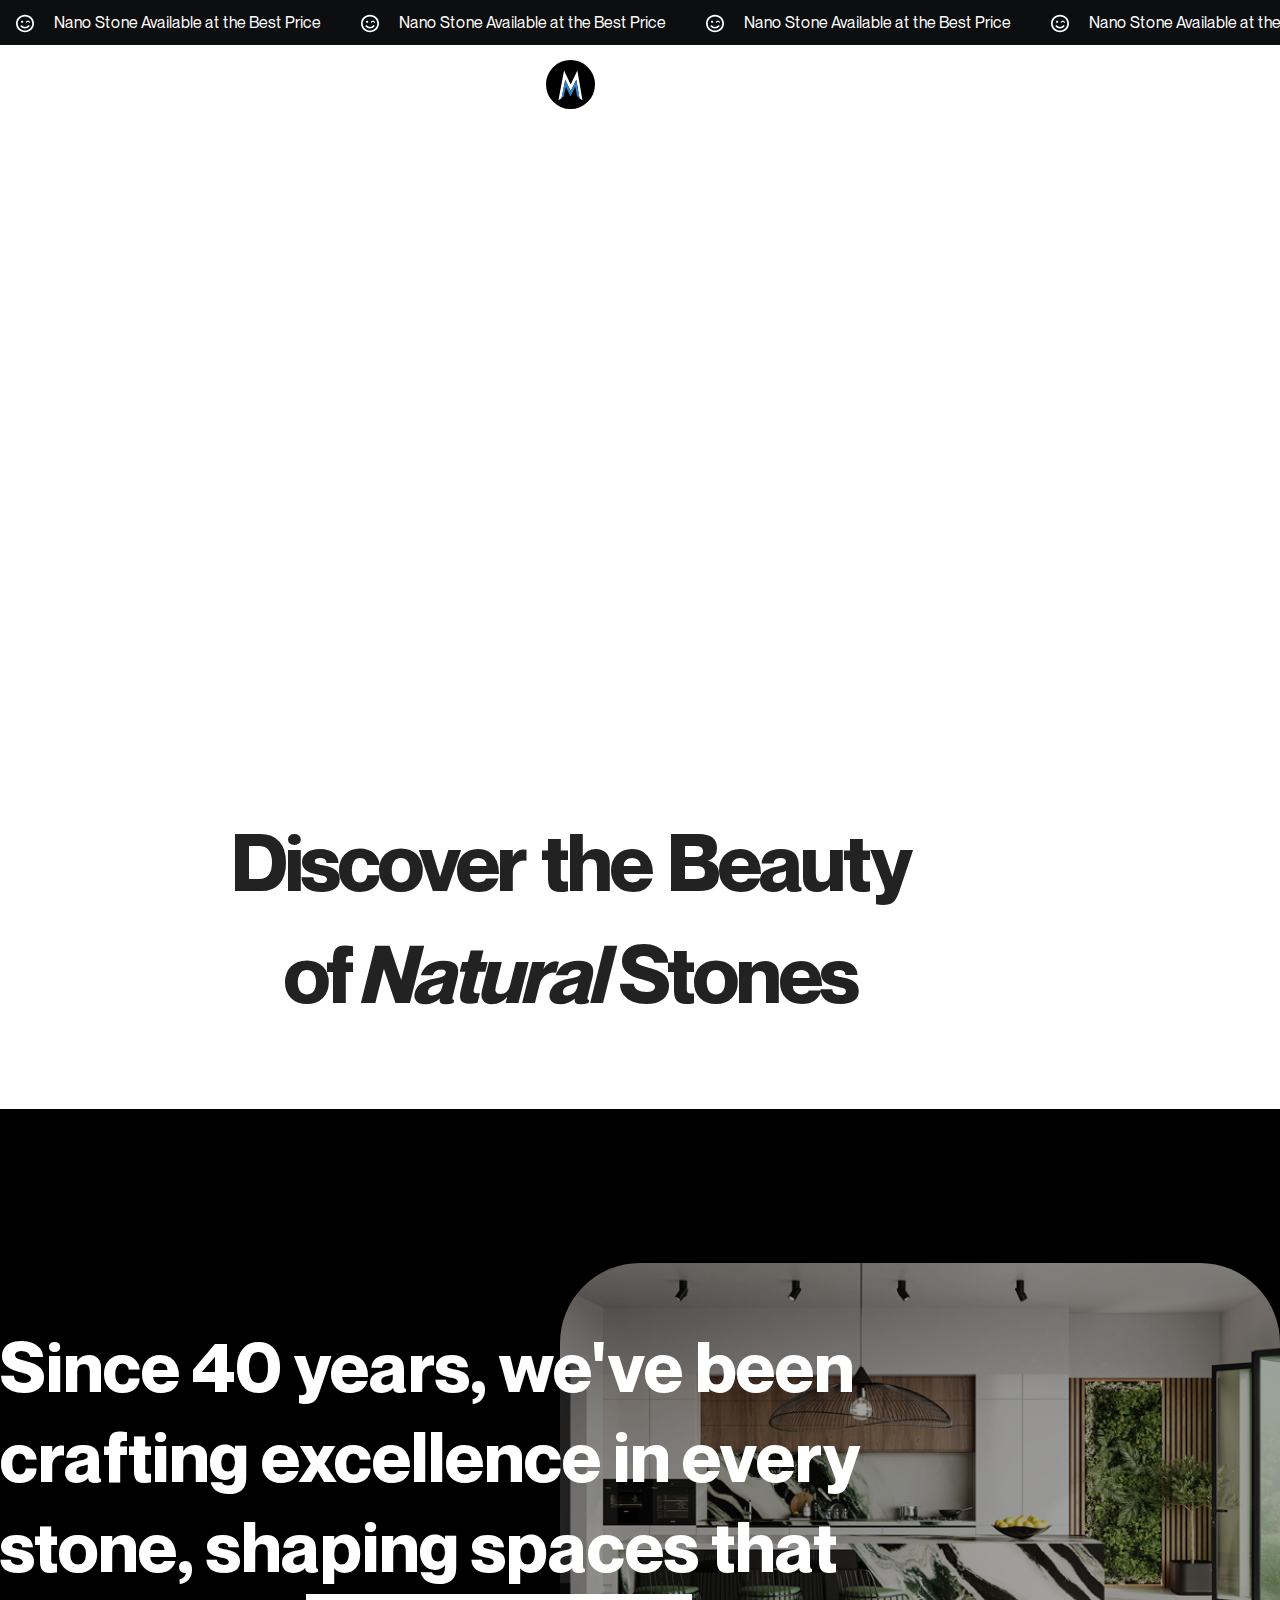
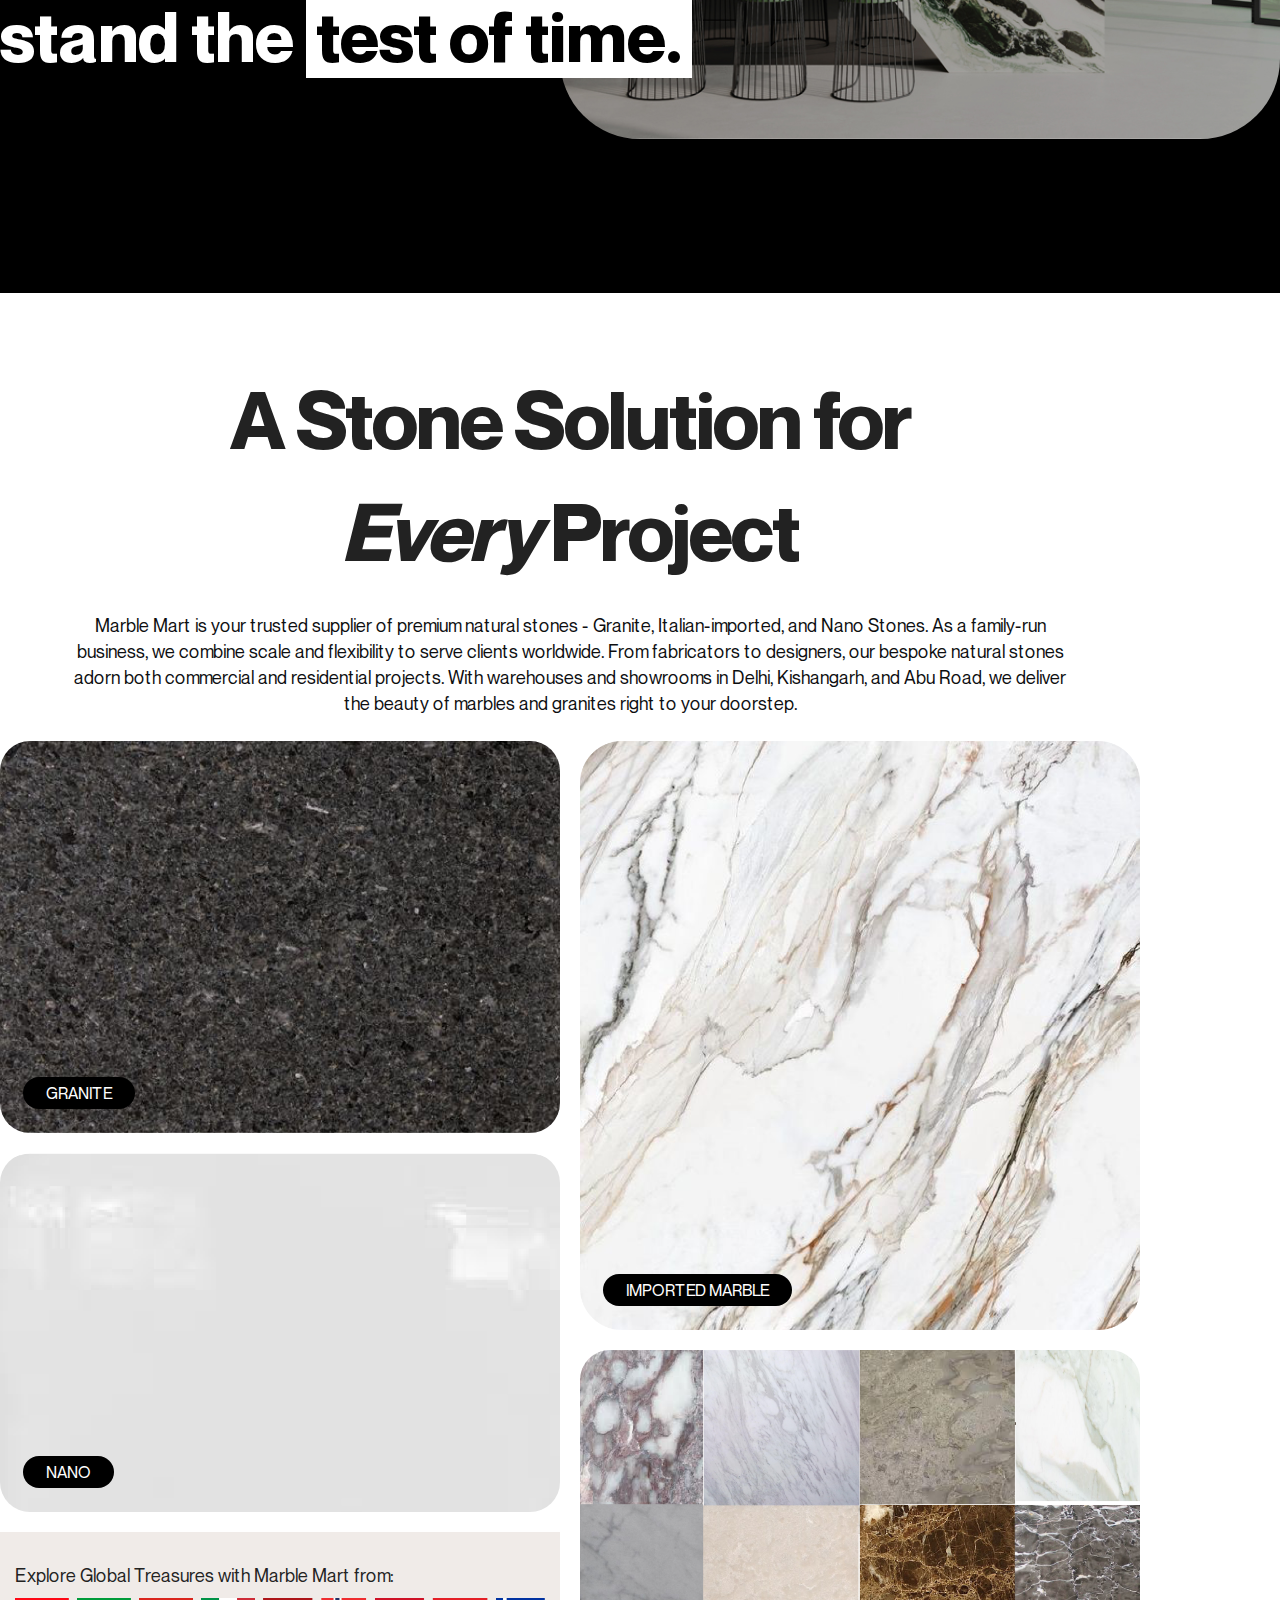
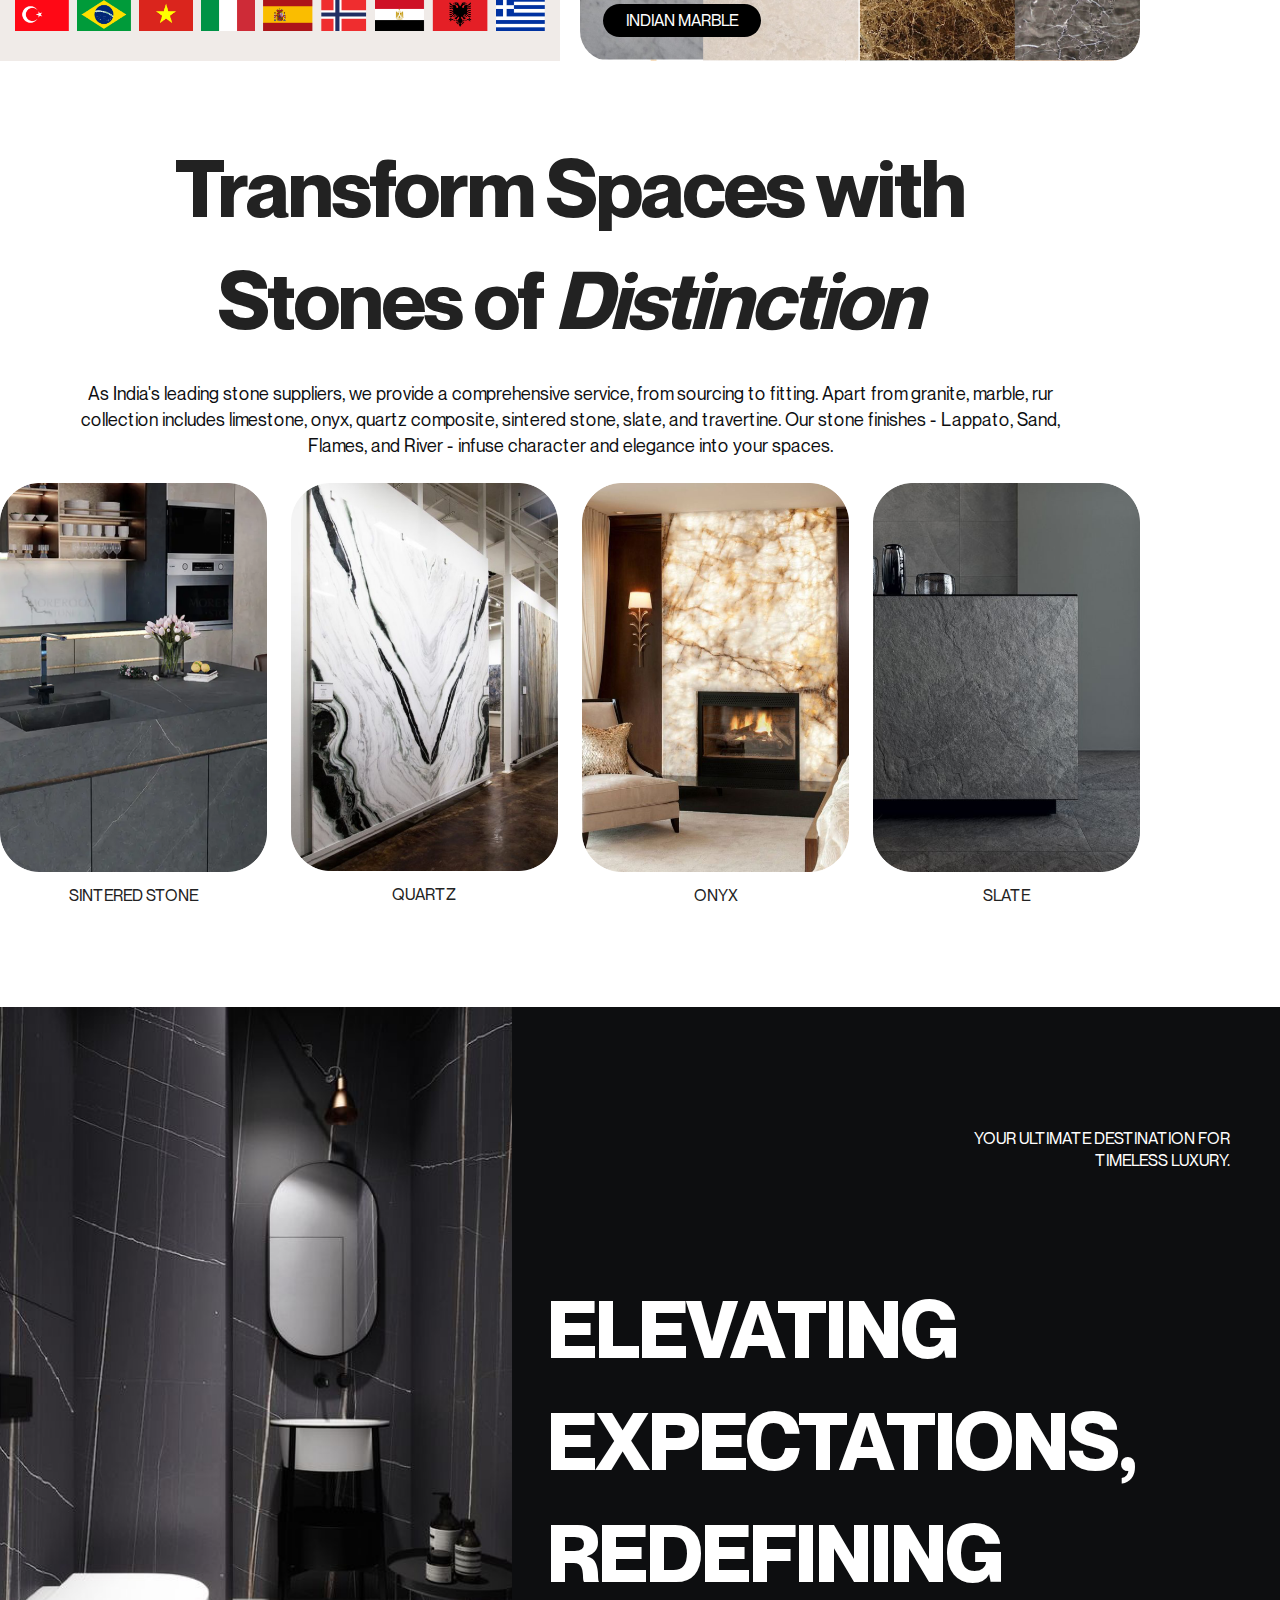
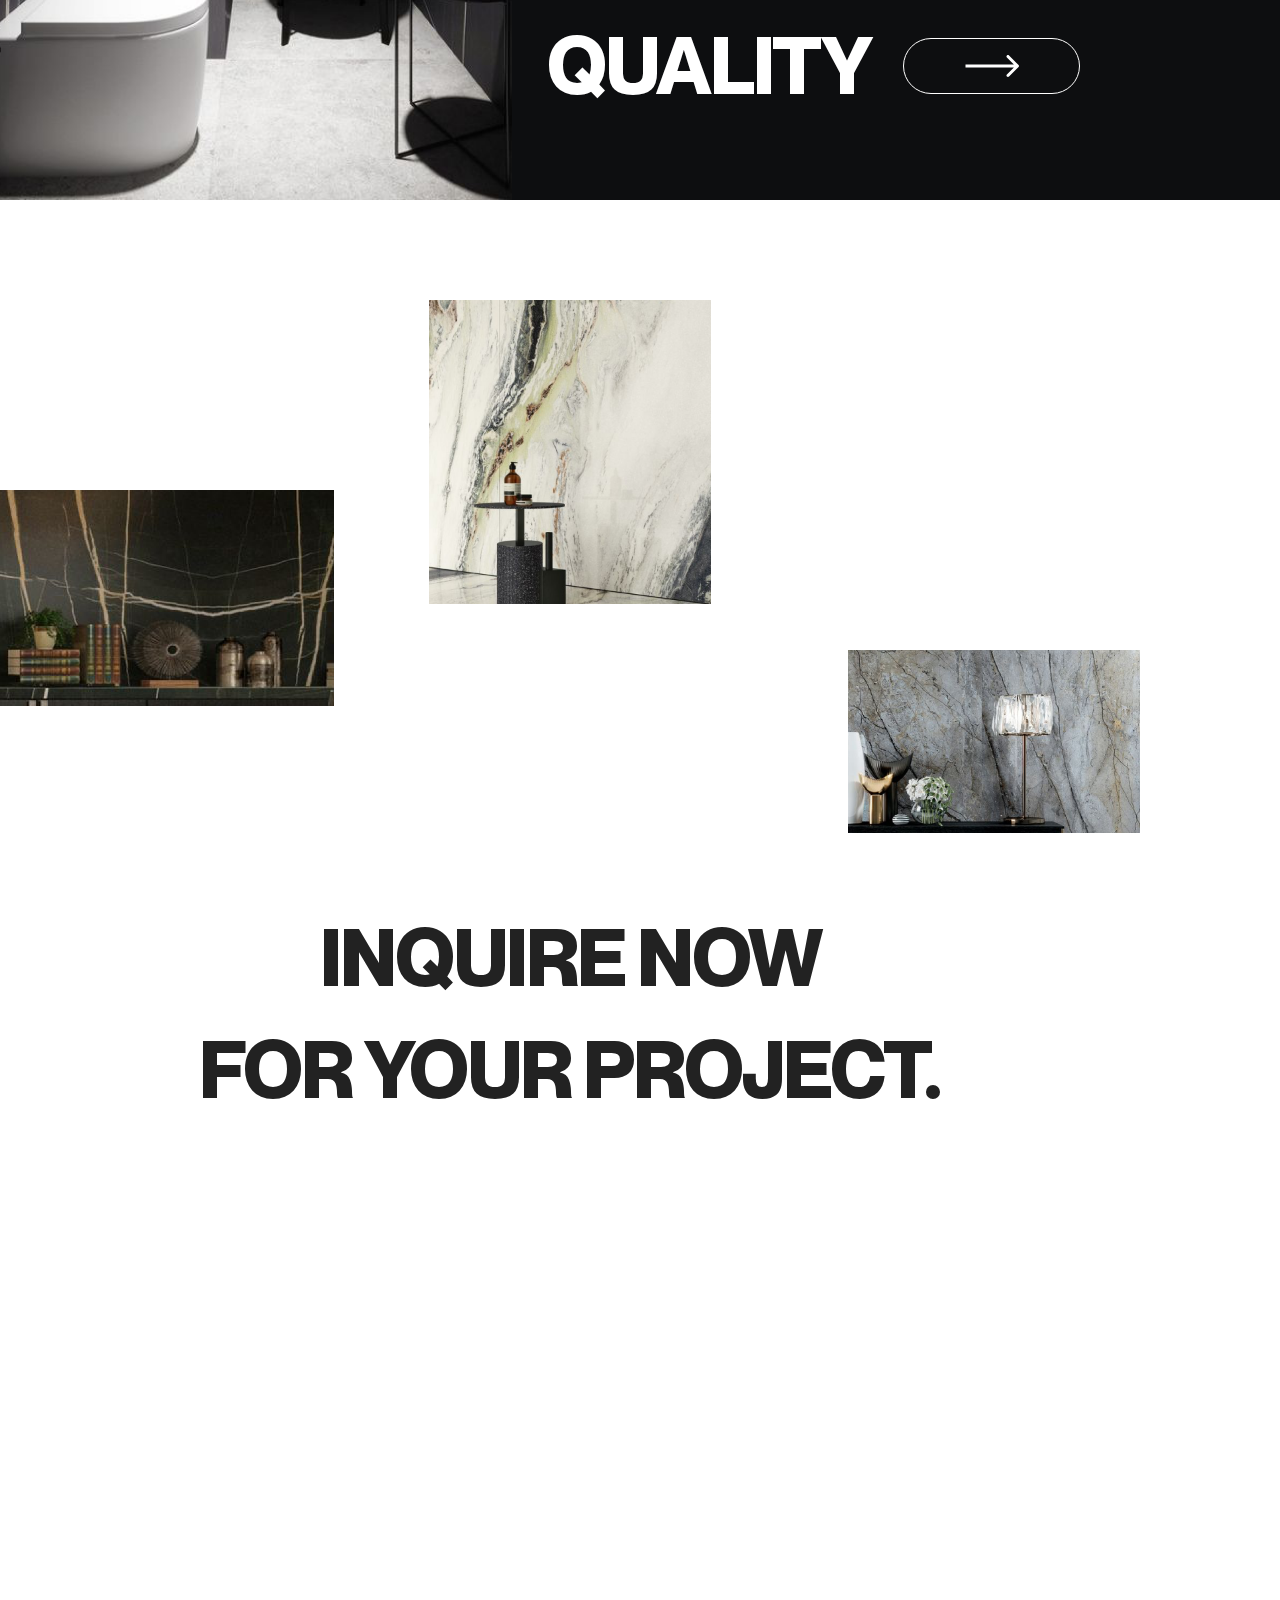
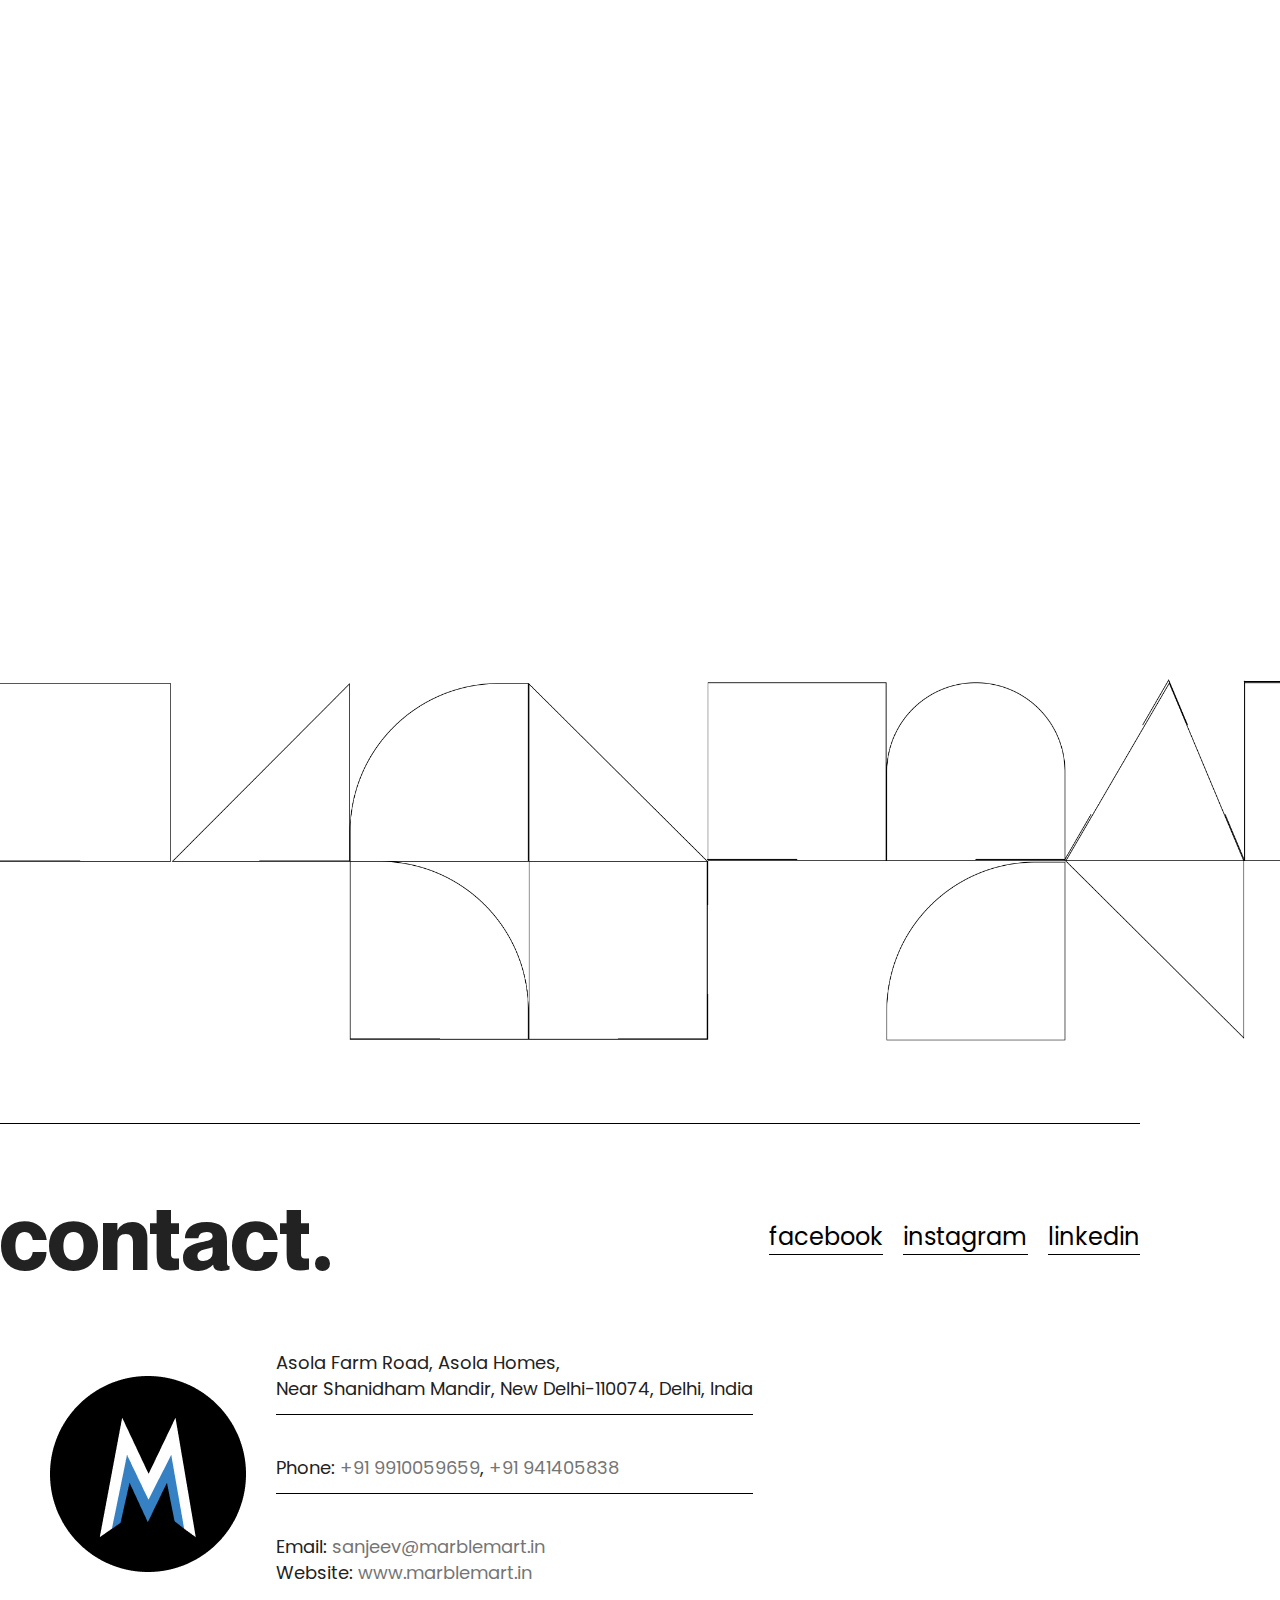
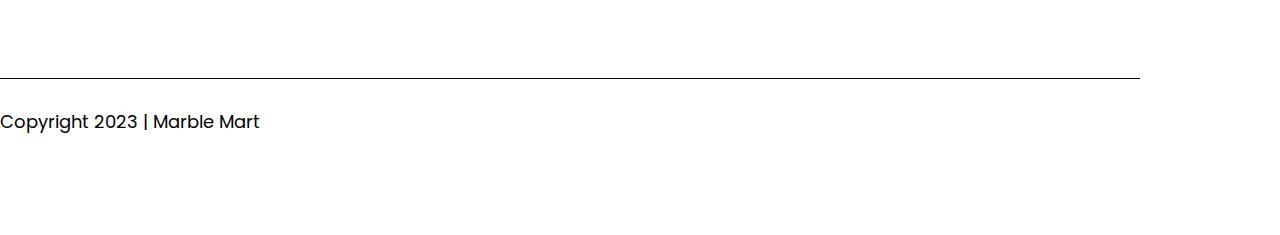
==== index.html @ 2981938b "Files Upload" ====
<!DOCTYPE html>
<html>

<head>
	<!--Metas-->
	<meta charset="utf-8">
	<meta name="description" content="Marble Mart is your trusted supplier of premium natural stones - Granite, Italian-imported, and Nano Stones. As a family-run business, we combine scale and flexibility to serve clients worldwide. From fabricators to designers, our bespoke natural stones adorn both commercial and residential projects. With warehouses and showrooms in Delhi, Kishangarh, and Abu Road, we deliver the beauty of marbles and granites right to your doorstep.">
	<meta name="title" content="Discover the Beauty of Natural Stones">
	<meta name="viewport" content="width=device-width, initial-scale=1">

	<!--Title-->
	<title>
		Marbel Mart | Beauty of Natural Stones
	</title>

	<!--Favicon Icon-->
	<link rel="Shortcut icon" type="images/png" href="images/favicon.png">


	<!--StyleSheets-->
	<!--Normalizer-->
	<link rel="stylesheet" type="text/css" media="all" href="css/normalize.css">
	<!--Reset-->
	<link rel="stylesheet" type="text/css" media="all" href="css/reset.css">
	<!--Bootstrap-->
	<link rel="stylesheet" href="https://cdn.jsdelivr.net/npm/bootstrap@5.2.3/dist/css/bootstrap.min.css"
		integrity="sha384-rbsA2VBKQhggwzxH7pPCaAqO46MgnOM80zW1RWuH61DGLwZJEdK2Kadq2F9CUG65" crossorigin="anonymous">
	<!--Main Css's-->
	<link rel="stylesheet" type="text/css" media="all" href="style.css">
	<!--Responsive Css-->
	<link rel="stylesheet" type="text/css" media="all" href="css/responsive.css">

	<!--Google Fonts-->
	<link
		href="https://fonts.googleapis.com/css2?family=Poppins:ital,wght@0,100;0,200;0,300;0,400;0,500;0,600;0,700;0,800;0,900;1,100;1,200;1,300;1,400;1,500;1,600;1,700;1,800;1,900&display=swap"
		rel="stylesheet">

</head>

<body>
	<!--[if IE]>
		<p class="browserupgrade">You are using an <strong>outdated</strong> browser. Please <a href="https://browsehappy.com/">upgrade your browser</a> to improve your experience and security.</p>
	<![endif]-->

	<!--========================================================
						Start Header Area 
	=========================================================-->
	<section class="news-tricker">
		<div class="news-tricker-content">
			<div class="simple-marquee-container">
				<div class="marquee">
					<ul class="marquee-content-items">
						<li><img src="images/smilereact.svg" alt=""> Nano Stone Available at the Best Price</li>
						<li><img src="images/smilereact.svg" alt=""> Nano Stone Available at the Best Price</li>
						<li><img src="images/smilereact.svg" alt=""> Nano Stone Available at the Best Price</li>
						<li><img src="images/smilereact.svg" alt=""> Nano Stone Available at the Best Price</li>
						<li><img src="images/smilereact.svg" alt=""> Nano Stone Available at the Best Price</li>
						<li><img src="images/smilereact.svg" alt=""> Nano Stone Available at the Best Price</li>
					</ul>
				</div>
			</div>
		</div>
	</section>

	<section class="hero-area">
		<header class="header-area">
			<div class="container">
				<div class="header-content">
					<div class="logo-area">
						<a href="index.html"><img src="images/logo-icn.svg" alt=""></a>
					</div>
				</div>
			</div>
		</header>
		<div class="banner-text">
			<div class="container">
				<div class="banner-text-content">
					<h2>Discover the Beauty <br>
						of <span>Natural</span> Stones</h2>
				</div>
			</div>
		</div>
	</section>
	<!--========================================================
						End Header Area 
	=========================================================-->
	<!--========================================================
						Start About Area
	=========================================================-->
	<section class="about-area">
		<div class="container">
			<div class="about-content">
				<h2>Since 40 years, we've been crafting excellence in every stone, shaping spaces that stand the
					<span>test of time.</span></h2>
			</div>
		</div>
		<img src="images/about.jpg" alt="">
	</section>
	<!--========================================================
						End About Area
	=========================================================-->
	<!--========================================================
						Start Service Area
	=========================================================-->
	<section class="stone-area">
		<div class="container">
			<div class="sec-title">
				<h2>A Stone Solution for <br> <span>Every</span> Project</h2>
				<p>Marble Mart is your trusted supplier of premium natural stones - Granite, Italian-imported, and Nano
					Stones. As a family-run business, we combine scale and flexibility to serve clients worldwide. From
					fabricators to designers, our bespoke natural stones adorn both commercial and residential projects.
					With warehouses and showrooms in Delhi, Kishangarh, and Abu Road, we deliver the beauty of marbles
					and granites right to your doorstep.</p>
			</div>
			<div class="stone-grid">
				<div class="single-stone">
					<img src="images/stone/1.png" alt="">
					<span>GRANITE</span>
				</div>
				<div class="single-stone">
					<img src="images/stone/2.png" alt="">
					<span>NANO</span>
				</div>
				<div class="single-stone">
					<img src="images/stone/3.png" alt="">
					<span>IMPORTED MARBLE</span>
				</div>
				<div class="single-stone">
					<img src="images/stone/4.png" alt="">
					<span>INDIAN Marble</span>
				</div>
				<div class="single-stone explore-global">
					<p>Explore Global Treasures with Marble Mart from:</p>
					<img src="images/stone/flags.png" class="auto-width" alt="">
				</div>
			</div>
		</div>
	</section>
	<!--========================================================
						End Service Area
	=========================================================-->
	<section class="distinction-area">
		<div class="container">
			<div class="sec-title">
				<h2>Transform Spaces with <br> Stones of <span>Distinction</span></h2>
				<p>As India's leading stone suppliers, we provide a comprehensive service, from sourcing to fitting.
					Apart from granite, marble, rur collection includes limestone, onyx, quartz composite, sintered
					stone, slate, and travertine. Our stone finishes - Lappato, Sand, Flames, and River - infuse
					character and elegance into your spaces.</p>
			</div>
			<div class="distinction-content">
				<div class="single-dis-item">
					<img src="images/distinction/1.png" alt="">
					<span>sintered Stone</span>
				</div>
				<div class="single-dis-item">
					<img src="images/distinction/2.png" alt="">
					<span>QUARTZ</span>
				</div>
				<div class="single-dis-item">
					<img src="images/distinction/3.png" alt="">
					<span>ONYX</span>
				</div>
				<div class="single-dis-item">
					<img src="images/distinction/4.png" alt="">
					<span>SLATE</span>
				</div>
			</div>
		</div>
	</section>
	<section class="quality-area">
		<img src="images/elevating.png" alt="">
		<div class="quality-content">
			<span>your ultimate destination for <br> timeless luxury.</span>
			<h2>Elevating <br>
				Expectations, <br>
				Redefining <br>
				Quality <img src="images/arrow.svg" alt="">
			</h2>
		</div>
	</section>
	<!--========================================================
						Start Claint Area
	=========================================================-->
	<section class="new-project-area">
		<div class="container">
			<div class="project-images">
				<img src="images/project/1.png" alt="">
				<img src="images/project/2.png" alt="">
				<img src="images/project/3.png" alt="">
			</div>
			<div class="sec-title">
				<h2>Inquire Now <br> for Your Project.</h2>
			</div>
			<div class="new-project-content">

			</div>
		</div>
	</section>

	<section class="room-preview"></section>
	<section class="vector-preview">
		<img src="images/vector.png" alt="">
	</section>

	<!--========================================================
						Start Footer Area
	=========================================================-->
	<footer class="footer-area">
		<div class="container">
			<div class="footer-top">
				<h3>contact.</h3>
				<ul>
					<li><a href="#">facebook</a></li>
					<li><a href="#">instagram</a></li>
					<li><a href="#">linkedin</a></li>
				</ul>
			</div>
			<div class="footer-content">
				<div class="footer-logo">
					<img src="images/big-logo.png" alt="">
				</div>
				<div class="footer-connects">
					<ul>
						<li>
							<p>Asola Farm Road, Asola Homes,<br> Near Shanidham Mandir, New Delhi-110074, Delhi, India</p>
						</li>
						<li><p>Phone:  <a href="tel:+919910059659">+91 9910059659</a>,  <a href="tel:+91941405838">+91 941405838</a></p></li>
						<li>
							<p>Email: <a href="mailto:sanjeev@marblemart.in">sanjeev@marblemart.in</a> </p>
							<p>Website: <a href="http://marblemart.in">www.marblemart.in</a></p>
						</li>
					</ul>
				</div>
			</div>
			<div class="copyright">
				<p>Copyright 2023 | Marble Mart</p>
			</div>
		</div>
	</footer>
	<!--========================================================
						End Footer Area 
	=========================================================-->

	<!--Normalizer-->
	<script type="text/javascript" src="js/vendor/modernizr-3.7.1.min.js"></script>
	<!--JQuery-->
	<script type="text/javascript" src="js/vendor/jquery.js"></script>
	<!--Plugins-->
	<script type="text/javascript" src="js/plugins.js"></script>

	<!--ALL RELATED PLUGINS-->
	<!--Marquee-->
	<script type="text/javascript" src="js/marquee.js"></script>
	<!--Bootstrap-->
	<script src="https://cdn.jsdelivr.net/npm/bootstrap@5.2.3/dist/js/bootstrap.min.js"
		integrity="sha384-cuYeSxntonz0PPNlHhBs68uyIAVpIIOZZ5JqeqvYYIcEL727kskC66kF92t6Xl2V" crossorigin="anonymous">
	</script>
	<!--Main Js-->
	<script type="text/javascript" src="js/script.js"></script>

</body>

</html>
---- style.css ----
/*-----------------------------------------------------------------------------------

    Template Name: Marble Mart
    Template URI: http://exampleURL.com
    Description: This is the description of website
    Author: Yeasin Arafat
    Author URI: http://yeasinarafat.rf.gd
    Version: 1.0

-----------------------------------------------------------------------------------*/
@font-face {
    font-family: 'Reckless Neue';
    src: url('fonts/RecklessNeue-Regular.woff2') format('woff2'),
        url('fonts/RecklessNeue-Regular.woff') format('woff');
    font-weight: normal;
    font-style: normal;
    font-display: swap;
}
@font-face {
    font-family: 'Reckless Neue';
    src: url('fonts/RecklessNeue-RegularItalic.woff2') format('woff2'),
        url('fonts/RecklessNeue-RegularItalic.woff') format('woff');
    font-weight: normal;
    font-style: italic;
    font-display: swap;
}
@font-face {
    font-family: 'Neue Montreal';
    src: url('fonts/NeueMontreal-Regular.woff2') format('woff2'),
        url('fonts/NeueMontreal-Regular.woff') format('woff');
    font-weight: normal;
    font-style: normal;
    font-display: swap;
}
@font-face {
    font-family: 'Neue Montreal';
    src: url('fonts/NeueMontreal-Bold.woff2') format('woff2'),
        url('fonts/NeueMontreal-Bold.woff') format('woff');
    font-weight: bold;
    font-style: normal;
    font-display: swap;
}



/*--------------------------------------------
                1.  Typhography
---------------------------------------------*/

*{
    margin: 0;
    padding: 0;
}

body{
    font-family: 'Neue Montreal';
}

ul{
    list-style: none;
    margin: 0 !important;
}

a{
    text-decoration: none !important;
    display: inline-block;
}

img{
    max-width: 100%;
}

button:focus{
    outline: none;
}

h1,
h2,
h3,
h4,
h5,
h6{
    color: ;
    margin: 0;
}
p{
    font-size: 14px;
    line-height: 26px;
    margin: 0;
}
.sec-padd-60{
    padding-top: 60px;
    padding-bottom: 60px;
}
.sec-padd-80{
    padding-top: 80px;
    padding-bottom: 80px;
}
.sec-title{
    text-align: center;
}
.sec-title h2{
    font-size: 80px;
    letter-spacing: -2px;
    padding-bottom: 25px;
}
.sec-title h2 span{
    font-style: italic;
}
.sec-title p{
    font-size: 18px;
    color: #0D0E10;
    max-width: 1000px;
    margin: auto;
    padding-bottom: 25px;
}
.d-flex{
    display: -webkit-box;
    display: -ms-flexbox;
    display: flex;
    -webkit-box-pack: center;
        -ms-flex-pack: center;
            justify-content: center;
    -webkit-box-align: center;
        -ms-flex-align: center;
            align-items: center;
}
.d-flex-2{
    display: -webkit-box;
    display: -ms-flexbox;
    display: flex;
    -webkit-box-align: center;
        -ms-flex-align: center;
            align-items: center;
}
.bg-img{
    background-size: cover;
    background-position: center center;
    background-repeat: no-repeat;
}
.np{
    padding: 0 !important;
}
.nm{
    margin: 0 !important;
}
.container{
    max-width: 1360px;
}

/*---------------------------------Start Marquee Area---------------------------*/

/*Tricker CSS*/
.simple-marquee-container {
    width: 100%;
    background: #0D0E10;
    float: left;
    display: inline-block;
    overflow: hidden;
    -webkit-box-sizing: border-box;
    box-sizing: border-box;
    min-height: 45px;
    position: relative;
    cursor: pointer;
    height: auto;
}

.simple-marquee-container .marquee-sibling {
    padding: 0;
    background: rgb(61, 61, 61);
    width: 20%;
    height: 45px;
    line-height: 42px;
    font-size: 12px;
    font-weight: 400 !important;
    color: #ffffff;
    text-align: center;
    float: left;
    left: 0;
    z-index: 2000;
}
.simple-marquee-container .marquee, .simple-marquee-container *[class^="marquee"] {
    display: inline-block;
    white-space: nowrap;
    position:absolute;
}
.simple-marquee-container .marquee{
  margin-left: 25%;
}
.simple-marquee-container .marquee-content-items{
  display: inline-block;
  padding: 5px;
  margin: 0;
  height: 45px;
  position: relative;
}
.simple-marquee-container .marquee-content-items li {
    line-height: 35px;
    color: #fff;
    padding: 0 10px;
    display: -webkit-box;
    display: -ms-flexbox;
    display: flex;
    -webkit-box-align: center;
        -ms-flex-align: center;
            align-items: center;
}
ul.marquee-content-items img {
    min-width: 18px;
    margin-right: 20px;
    margin-bottom: -2px;
}
.marquee-sibling {
  padding: 0;
  background: #3BB0D6;
  width: 20%;
  height: 45px;
  line-height: 42px;
  font-size: 12px;
  font-weight: 400 !important;
  color: #ffffff;
  text-align: center;
  float: left;
  left: 0;
  z-index: 2000;
}
.marquee,
*[class^="marquee"] {
  display: inline-block;
  white-space: nowrap;
  position: absolute;
}
.marquee { margin-left: 25%; }
.marquee-content-items {
  display: inline-block;
  padding: 5px;
  margin: 0;
  height: 45px;
  position: relative;
}
.marquee-content-items li {
  display: inline-block;
  line-height: 35px;
  color: #fff;
}


/*---------------------------------End Marquee Area---------------------------*/

/*---------------------------------Start Banner Area---------------------------*/
header.header-area {
    background: rgba(255,255,255,0.1);
    padding: 10px 0;
}
.header-content{
    text-align: center;
    padding-top: 50px;
}
.hero-area{
    background: url(images/banner.jpg) no-repeat center bottom;
    background-size: cover;
}
.banner-text-content{
    min-height: 110vh;
    display: -webkit-box;
    display: -ms-flexbox;
    display: flex;
    -webkit-box-pack: center;
        -ms-flex-pack: center;
            justify-content: center;
    -webkit-box-align: end;
        -ms-flex-align: end;
            align-items: end;
    padding-bottom: 80px;
    -webkit-box-sizing: border-box;
            box-sizing: border-box;
    text-align: center;
}
.banner-text-content h2{
    font-size: 80px;
    letter-spacing: -3px;
    word-spacing: 5px;
}
.banner-text-content h2 span{
    font-style: italic;
    margin-left: -10px;
}

/*---------------------------------End Banner Area---------------------------*/

/*---------------------------------Start About Area---------------------------*/
.about-area {
    background-color: #000;
    padding: 212px 0;
    position: relative;
}
.about-content h2 {
    font-size: 70px;
    color: #fff;
    max-width: 80%;
    position: relative;
    z-index: 2;
    line-height: 90px;
}
.about-content h2 span{
    color: #000;
    background-color: #fff;
    padding: 0 10px;
}
section.about-area img {
    position: absolute;
    right: 0;
    top: 0;
    bottom: 0;
    margin: auto;
    max-width: 720px;
    border-radius: 80px;
    z-index: 1;
}

/*---------------------------------End About Area---------------------------*/

/*---------------------------------Start Service Area---------------------------*/
.stone-area{
    padding: 70px 0;
}
.stone-grid{
    display: -ms-grid;
    display: grid;
    -ms-grid-columns: 1fr 20px 1fr;
    grid-template-columns: repeat(2,1fr);
    grid-gap: 20px;
}
.single-stone{
    position: relative;
}
.single-stone span {
    position: absolute;
    font-size: 16px;
    text-transform: uppercase;
    background-color: #000;
    border-radius: 50px;
    color: #fff;
    padding: 5px 23px;
    display: inline-block;
    left: 23px;
    bottom: 24px;
}
.stone-grid img{
    width: 100%;
    height: 100%;
    -o-object-fit: cover;
       object-fit: cover;
    border-radius: 30px;
}
.single-stone:nth-child(1) {
    -ms-grid-column: 1;
    -ms-grid-column-span: 1;
    grid-column: 1/2;
    -ms-grid-row: 1;
    -ms-grid-row-span: 2;
    grid-row: 1/3;
}
.single-stone:nth-child(2) {
    -ms-grid-column: 1;
    -ms-grid-column-span: 1;
    grid-column: 1/2;
    -ms-grid-row: 3;
    -ms-grid-row-span: 2;
    grid-row: 3/5;
}
.single-stone:nth-child(3) {
    -ms-grid-column: 2;
    -ms-grid-column-span: 1;
    grid-column: 2/3;
    -ms-grid-row: 1;
    -ms-grid-row-span: 3;
    grid-row: 1/4;
}
.single-stone:nth-child(4) {
    -ms-grid-column: 2;
    -ms-grid-column-span: 1;
    grid-column: 2/3;
    -ms-grid-row: 4;
    -ms-grid-row-span: 2;
    grid-row: 4/6;
}
.single-stone:nth-child(5) {
    -ms-grid-column: 1;
    -ms-grid-column-span: 1;
    grid-column: 1/2;
    -ms-grid-row: 5;
    -ms-grid-row-span: 1;
    grid-row: 5/6;
}
.explore-global {
    background: #f0ebe8;
    padding: 30px 15px;
}
.explore-global p{
    font-size: 18px;
    padding-bottom: 10px;
}
.auto-width{
    width: auto !important;
    height: auto !important;
    -o-object-fit: unset !important;
       object-fit: unset !important;
    border-radius: 0 !important;
}

/*---------------------------------End Service Area---------------------------*/

.distinction-content{
    display: -ms-grid;
    display: grid;
    -ms-grid-columns: 1fr 24px 1fr 24px 1fr 24px 1fr;
    grid-template-columns: repeat(4,1fr);
    grid-gap: 24px;
}
.single-dis-item{
    text-align: center;
}
.single-dis-item span{
    text-transform: uppercase;
    padding-top: 12px;
    display: block;
}
.quality-area{
    margin: 100px 0 0 0;
    background-color: #0D0E10;
}
.quality-area{
    display: -ms-grid;
    display: grid;
    -ms-grid-columns: 40% 60%;
    grid-template-columns: 40% 60%;
}
.quality-content{
    position: relative;
    padding: 120px 35px 80px 35px;
    display: -webkit-box;
    display: -ms-flexbox;
    display: flex;
    -webkit-box-align: end;
        -ms-flex-align: end;
            align-items: flex-end;
}
.quality-content span {
    position: absolute;
    right: 50px;
    top: 120px;
    color: #fff;
    text-transform: uppercase;
    text-align: right;
}
.quality-content h2{
    font-size: 80px;
    letter-spacing: -2px;
    color: #fff;
    text-transform: uppercase;
}
.quality-content h2 img {
    margin-top: -36px;
    margin-left: 20px;
}
.new-project-area .sec-title h2{
    text-transform: uppercase;
}
.project-images{
    position: relative;
    padding-top: 700px;
}
.project-images img{
    position: absolute;
}
.project-images img:nth-child(1){
    left: 0;
    top: 290px;
    max-width: 334px;
}
.project-images img:nth-child(2){
    left: 0;
    right: 0;
    top: 100px;
    margin: auto;
    max-width: 282px;
}
.project-images img:nth-child(3){
    right: 0;
    top: 450px;
    max-width: 292px;
}
.room-preview{
    width: 100%;
    height: 1050px;
    background: url(images/paralax.png) no-repeat center;
    background-size: cover;
    background-attachment: fixed;
}


.footer-top{
    border-top: 1px solid #000000;
    padding: 50px 0;
    display: -webkit-box;
    display: -ms-flexbox;
    display: flex;
    -webkit-box-pack: justify;
        -ms-flex-pack: justify;
            justify-content: space-between;
    -webkit-box-align: center;
        -ms-flex-align: center;
            align-items: center;
}
.footer-top h3{
    font-size: 90px;
}
.footer-top ul{
    display: -webkit-box;
    display: -ms-flexbox;
    display: flex;
    -webkit-box-align: center;
        -ms-flex-align: center;
            align-items: center;
}
.footer-top ul li a{
    color: #000;
    font-size: 24px;
    margin-left: 20px;
    border-bottom: 1px solid #000;
    font-family: 'Poppins', sans-serif;
}
.footer-top ul li a:hover{
    color: #312d2d;
    border-bottom-color: transparent;
}

.footer-content {
    display: -webkit-box;
    display: -ms-flexbox;
    display: flex;
    -webkit-box-align: center;
        -ms-flex-align: center;
            align-items: center;
    padding-left: 50px;
    padding-bottom: 80px;
}
.footer-connects {
    padding-left: 30px;
}
.footer-connects ul li {
    border-bottom: 1px solid #000;
    padding-bottom: 12px;
    margin-bottom: 40px;
}
.footer-connects ul li p {
    font-size: 18px;
    font-family: 'Poppins', sans-serif;
}
.footer-connects ul li a{
    color: #757575;
}
.footer-connects ul li a:hover{
    text-decoration: underline !important;
}

.copyright {
    border-top: 1px solid #000;
    padding: 30px 0 100px;
}
.copyright p{
    color: #000;
    font-family: 'Poppins', sans-serif;
    font-size: 18px;
}
.footer-connects ul li:last-child{
    margin: 0;
    border-bottom: none;
}
---- css/responsive.css ----
@media all and (max-width: 1366px){
    .container{
        max-width: 1140px;
    }
}
@media all and (max-width: 991px){
    section.about-area img {
        max-width: 55%;
    }
    h2 {
        font-size: 50px !important;
    }
    .about-content h2 {
        line-height: 60px;
    }
    .about-area {
        padding: 100px 0;
    }
    .distinction-content {
        grid-gap: 15px;
    }
    .quality-content span {
        right: 25px;
        top: 35px;
    }
    .quality-content h2 img {
        margin-top: -22px;
        margin-left: 20px;
        max-width: 100px;
    }
    .project-images img:nth-child(2) {
        top: 40px;
        max-width: 200px;
    }
    .project-images img:nth-child(1) {
        max-width: 245px;
    }
    .project-images img:nth-child(3) {
        top: 340px;
        max-width: 269px;
    }
    .project-images {
        padding-top: 600px;
    }
    .room-preview {
        height: 100vh;
    }
    .footer-top h3 {
        font-size: 50px;
    }
    .footer-top ul li a {
        font-size: 16px;
    }
    .footer-top {
        padding: 25px 0;
    }
    .footer-connects ul li p {
        font-size: 15px;
    }
    .footer-logo img {
        max-width: 150px;
    }
    .footer-connects {
        padding-left: 15px;
    }
    .copyright p {
        font-size: 14px;
    }
    .copyright {
        padding: 25px 0;
    }
    .footer-connects ul li {
        padding-bottom: 12px;
        margin-bottom: 25px;
    }
    .banner-text-content {
        min-height: 100vh;
        padding-bottom: 50px;
    }


}
@media all and (max-width: 768px){
	h2 {
        font-size: 36px !important;
    }
    .about-content h2 {
        line-height: 50px;
    }
    .about-area {
        padding: 75px 0;
    }
    .stone-area {
        padding: 45px 0;
    }
    .sec-title p {
        font-size: 16px;
    }
    .distinction-content {
        -ms-grid-columns: 1fr 15px 1fr;
        grid-template-columns: repeat(2,1fr);
    }
    .quality-area {
        margin: 50px 0 0 0;
    }




}
@media all and (max-width: 575px){
    .banner-text-content h2 {
        font-size: 40px !important;
    }
    section.about-area img {
        max-width: 100%;
        position: unset;
        border-radius: 0;
        padding-top: 30px;
    }
    .about-content h2 {
        line-height: 40px;
        max-width: 100%;
        padding-bottom: 25px;
    }
    .about-area {
        padding: 45px 0 0 0;
    }
    .stone-grid {
        display: block;
    }
    .single-stone {
        padding-bottom: 15px;
    }
    .single-stone span {
        font-size: 14px;
        border-radius: 30px;
        padding: 5px 15px;
        left: 18px;
        bottom: 30px;
    }
    .project-images img {
        position: absolute;
        position: unset;
        width: 100%;
        height: 100%;
        -o-object-fit: cover;
           object-fit: cover;
    }
    .project-images {
        padding-top: 40px;
        display: -ms-grid;
        display: grid;
        -ms-grid-columns: 1fr 15px 1fr;
        grid-template-columns: repeat(2,1fr);
        grid-gap: 15px;
        padding-bottom: 30px;
    }
    .project-images img:nth-child(1) {
        max-width: unset;
        -ms-grid-column: 1;
        -ms-grid-column-span: 1;
        grid-column: 1/2;
    }
    .project-images img:nth-child(2) {
        max-width: unset;
        -ms-grid-column: 2;
        -ms-grid-column-span: 1;
        grid-column: 2/3;
    }
    .project-images img:nth-child(3) {
        max-width: unset;
        -ms-grid-column: 1;
        -ms-grid-column-span: 2;
        grid-column: 1/3;
    }
    .room-preview {
        height: 70vh;
    }



	.quality-area {
        -ms-grid-columns: 100%;
        grid-template-columns: 100%;
    }
    .footer-top {
        -webkit-box-orient: vertical;
        -webkit-box-direction: normal;
            -ms-flex-direction: column;
                flex-direction: column;
    }
    .footer-content {
        -webkit-box-align: unset;
            -ms-flex-align: unset;
                align-items: unset;
        padding-left: 0;
        -webkit-box-orient: vertical;
        -webkit-box-direction: normal;
            -ms-flex-direction: column;
                flex-direction: column;
    }
    .footer-top ul {
        padding: 0;
        margin-top: 10px !important;
    }
    .footer-logo {
        text-align: center;
    }
    .footer-connects {
        padding-left: 0;
    }
    .footer-connects ul{
        padding: 0;
        text-align: center;
        padding-top: 20px;
    }
    .footer-content {
        padding-bottom: 30px;
    }
    .copyright {
        text-align: center;
    }

}
@media all and (max-width: 360px){
	
}
@media all and (max-width: 320px){
	
}
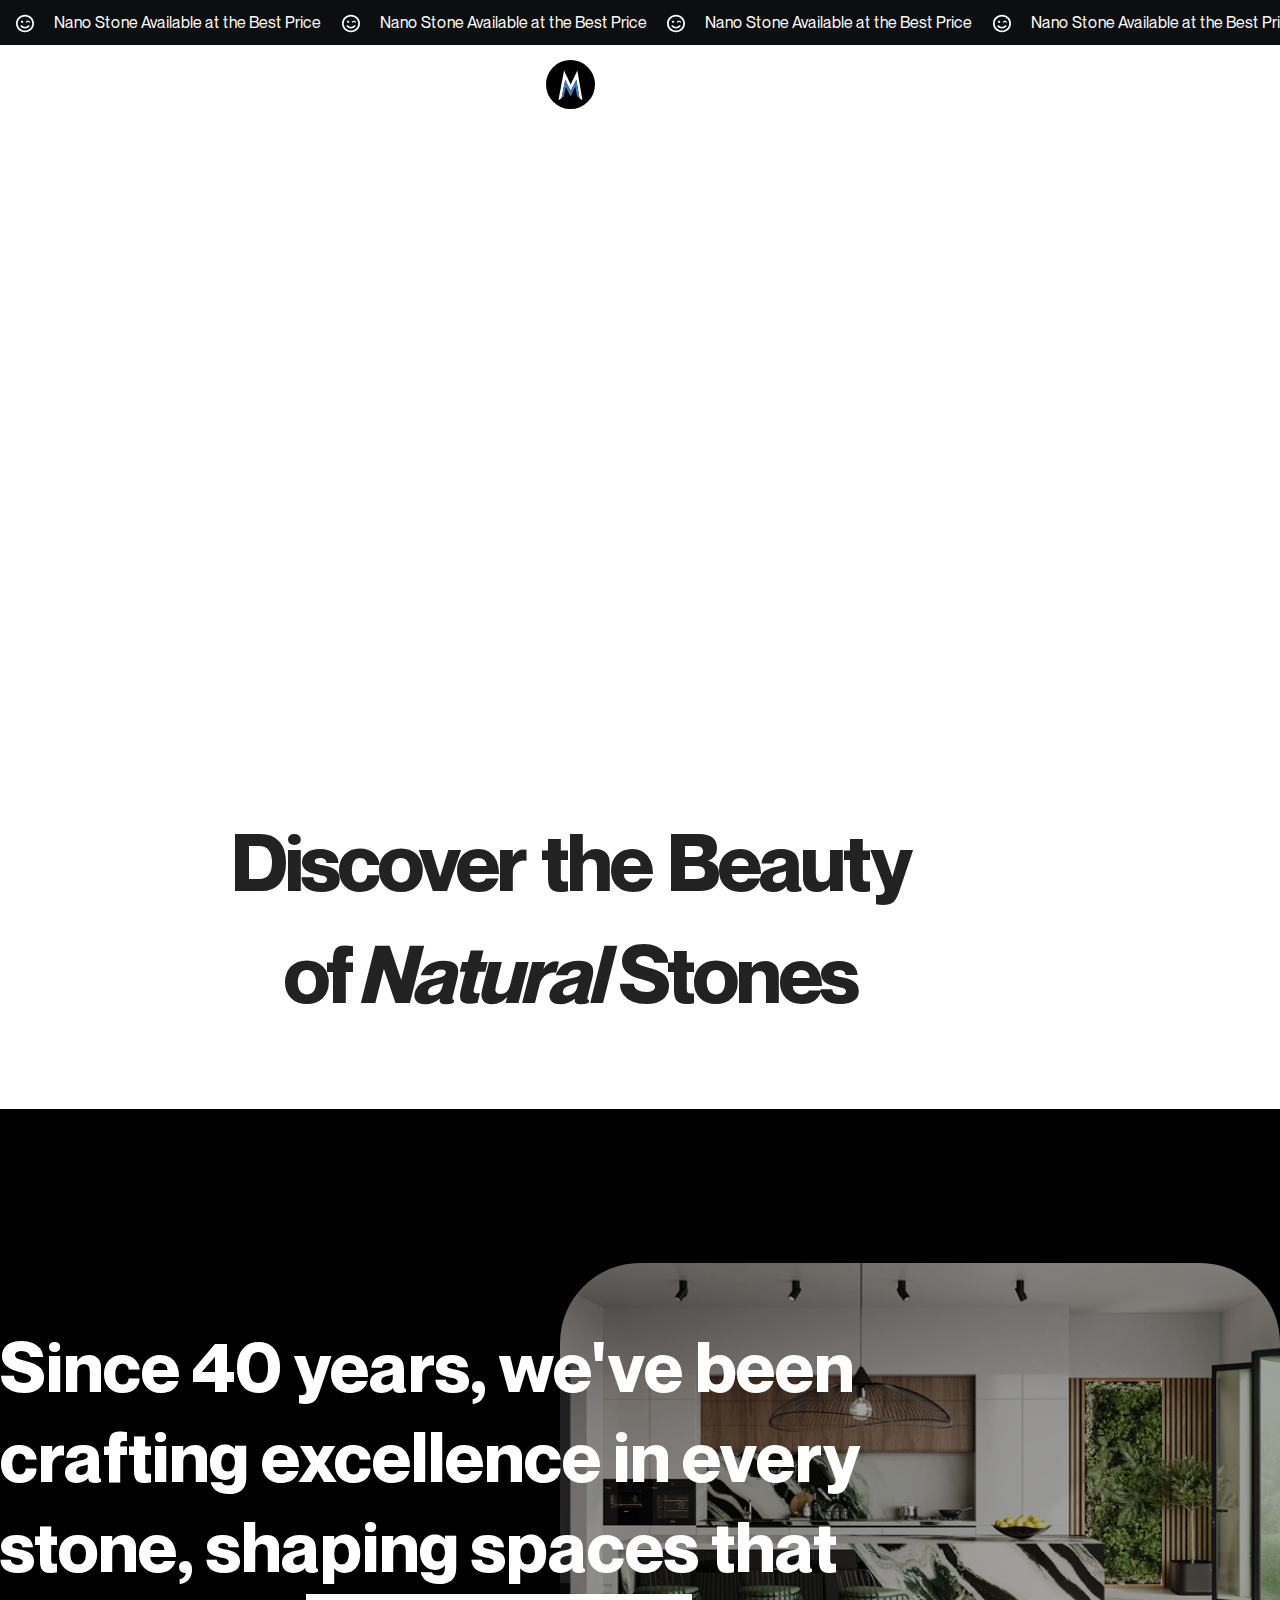
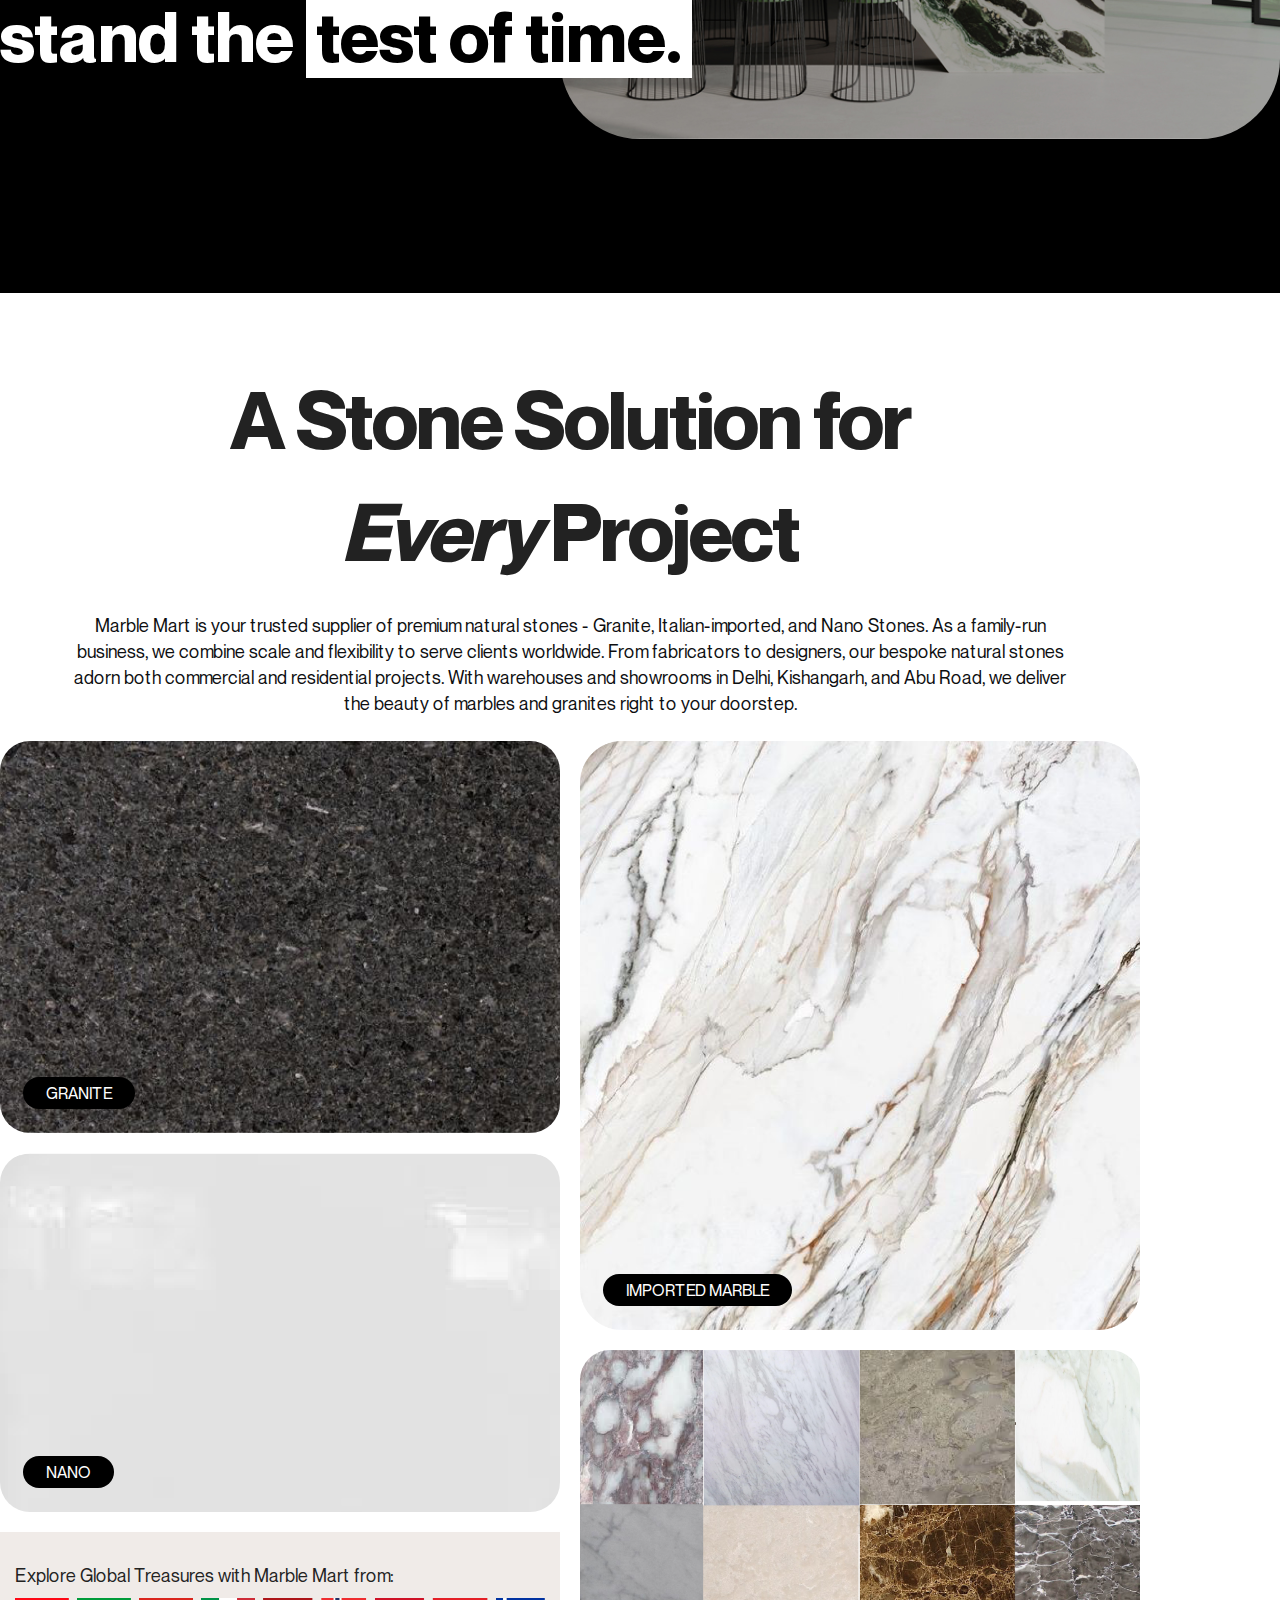
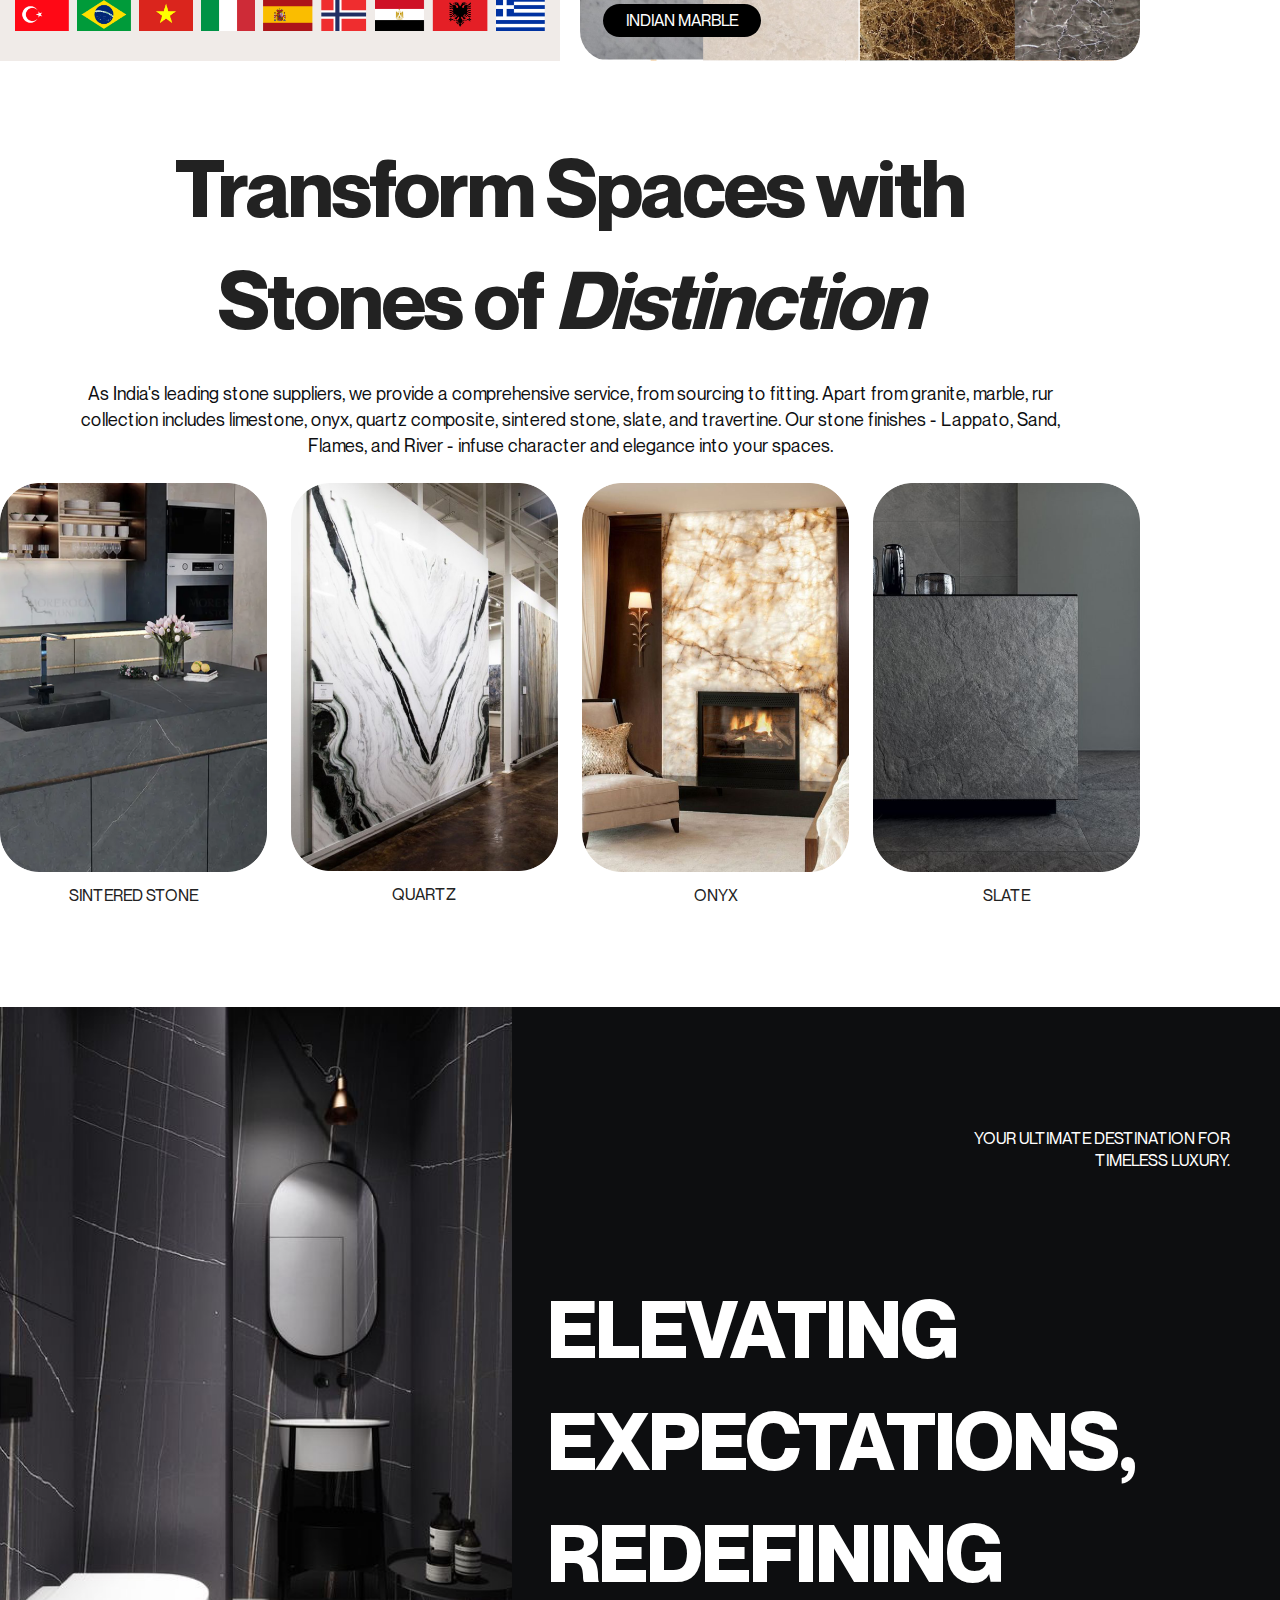
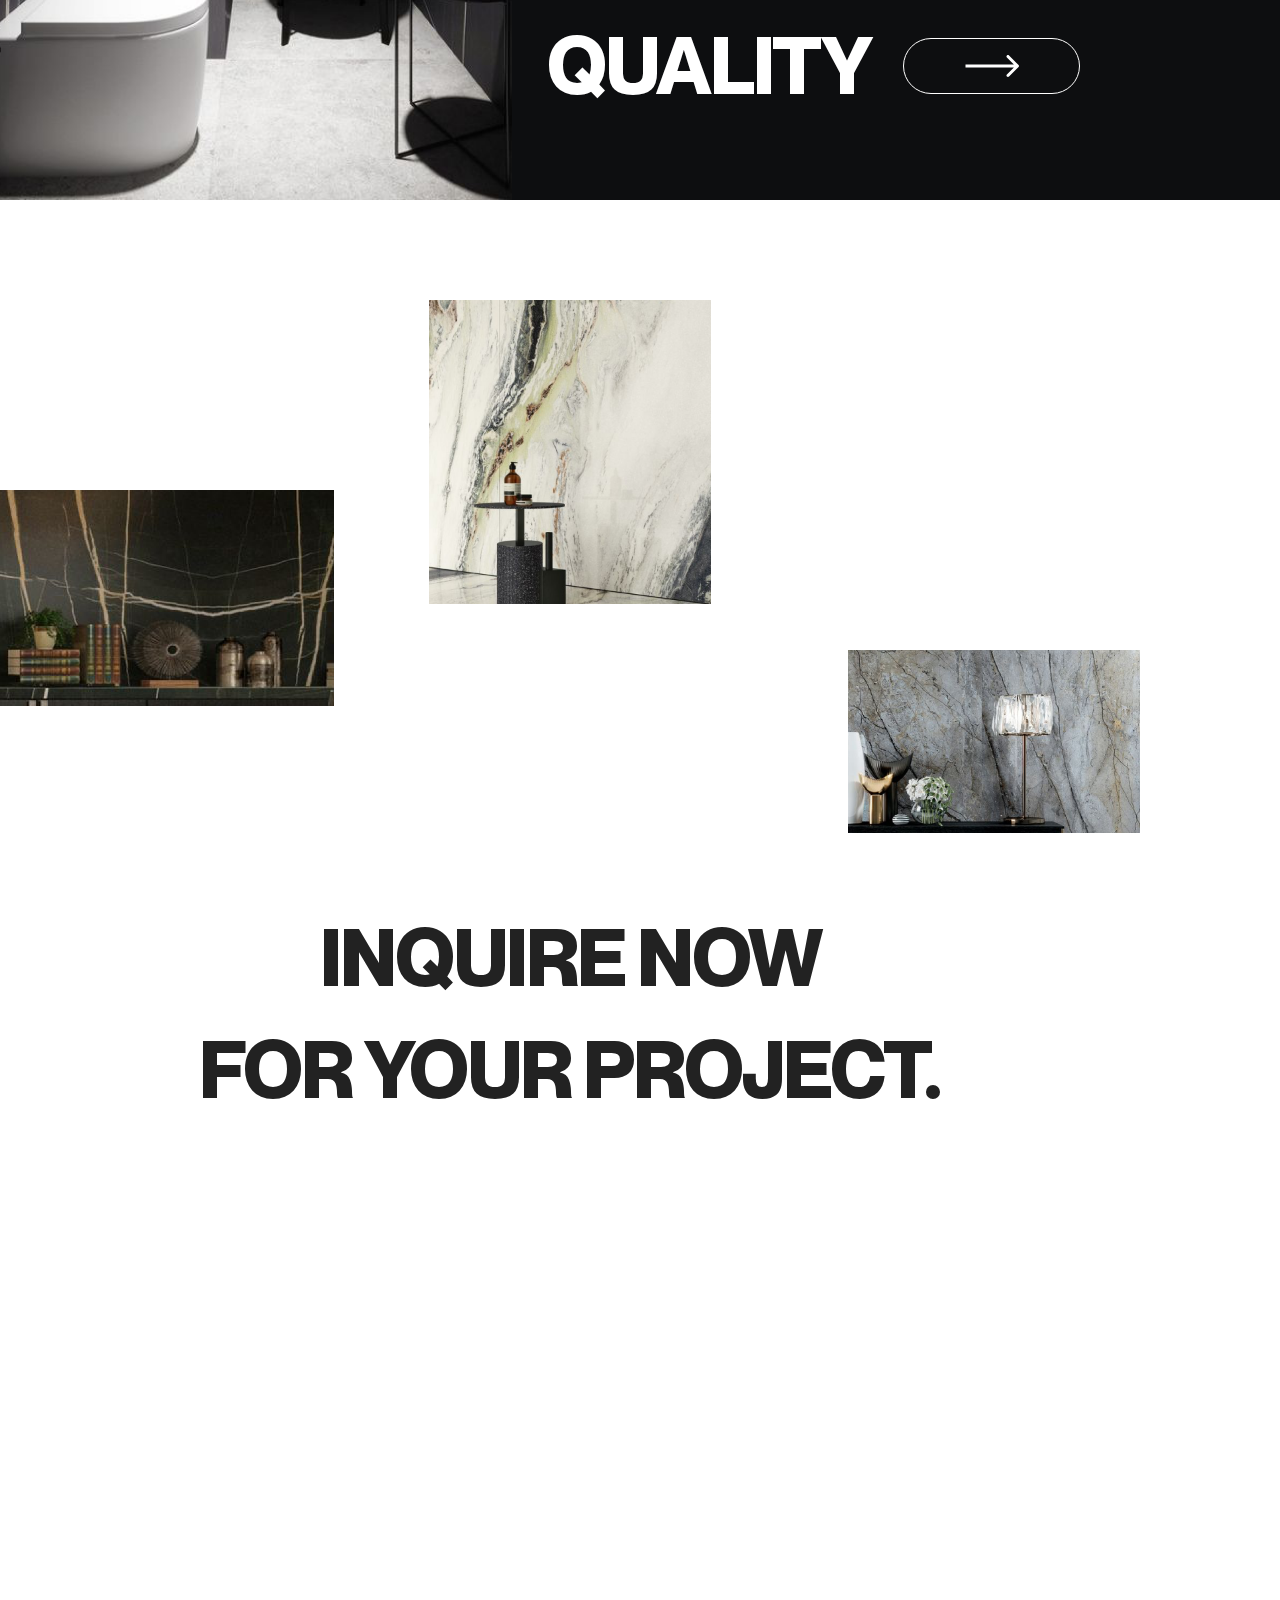
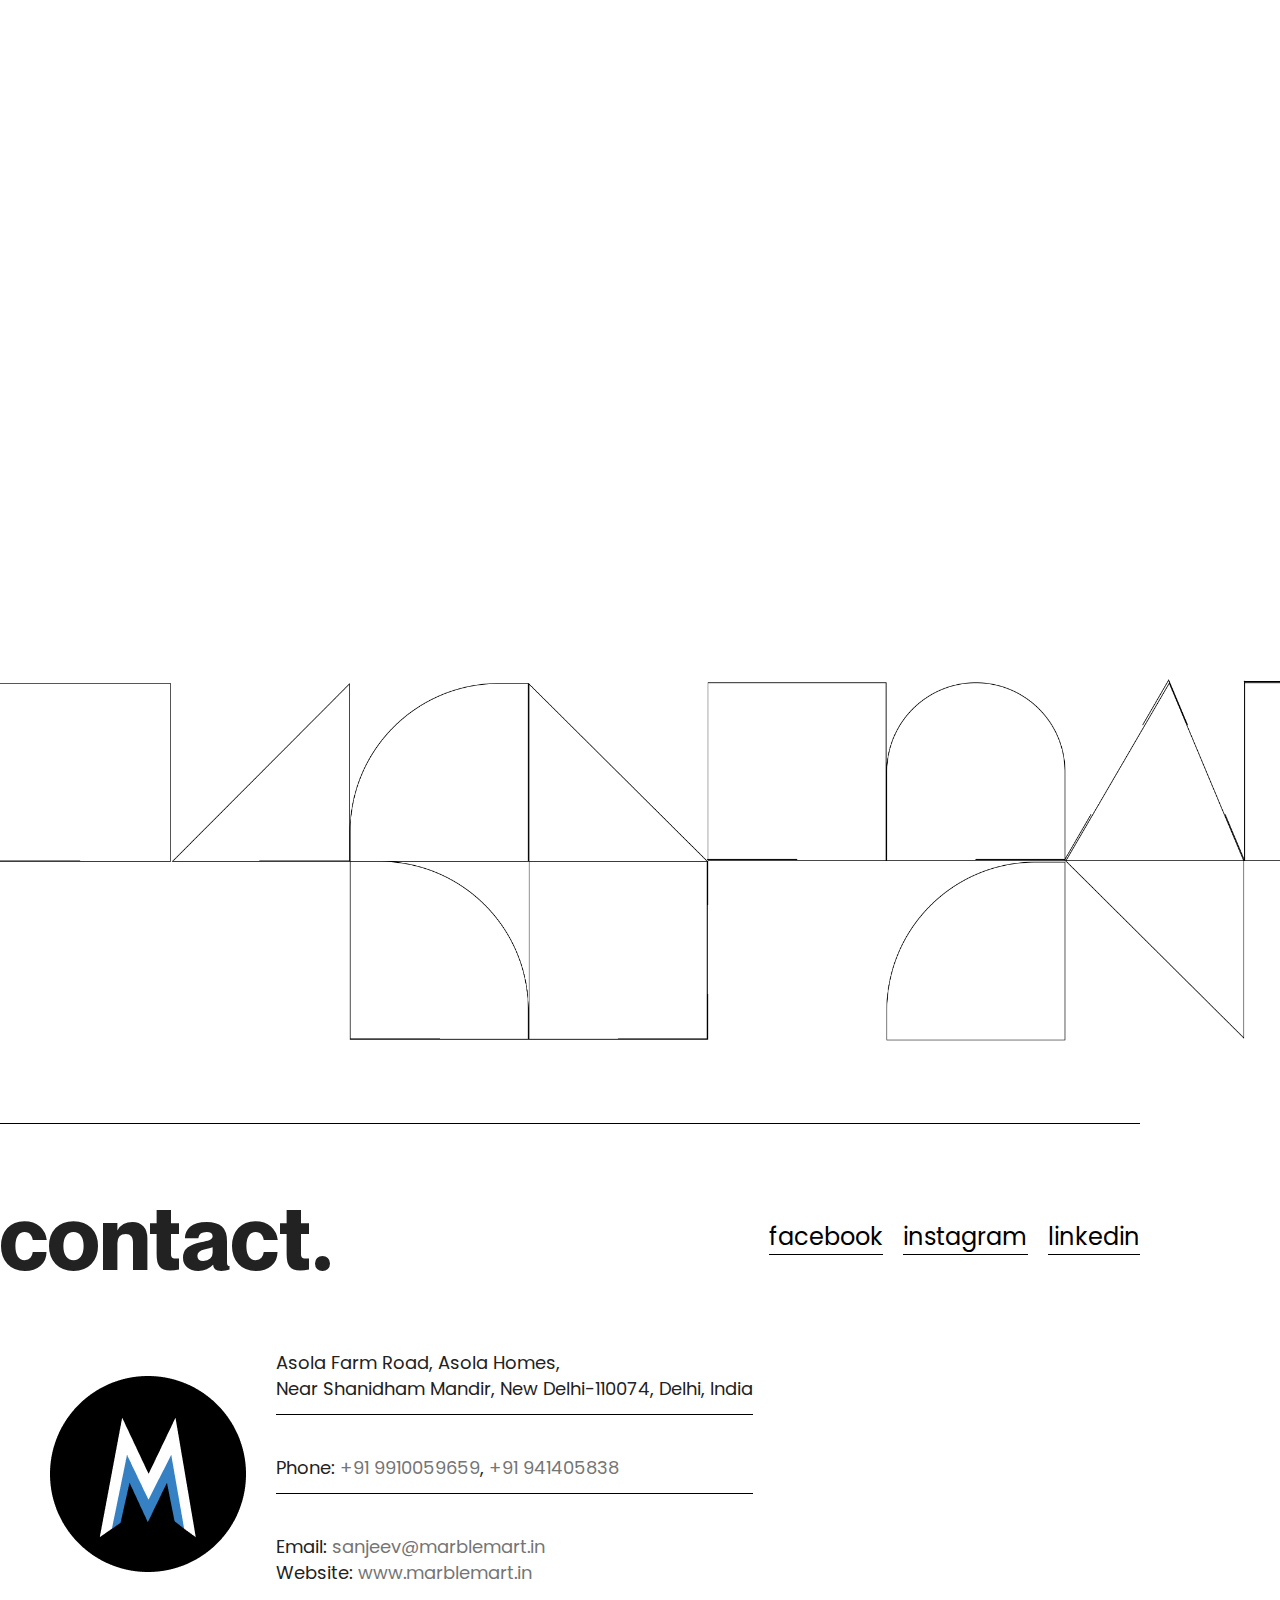
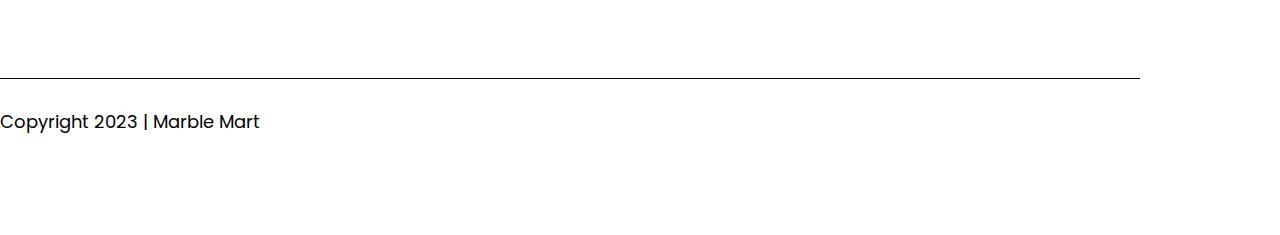
==== commit ac67a3f0: "Update index.html" ====
--- a/index.html
+++ b/index.html
@@ -10,7 +10,7 @@
 
 	<!--Title-->
 	<title>
-		Marbel Mart | Beauty of Natural Stones
+		Marble Mart | Beauty of Natural Stones
 	</title>
 
 	<!--Favicon Icon-->
@@ -261,4 +261,4 @@
 
 </body>
 
-</html>+</html>
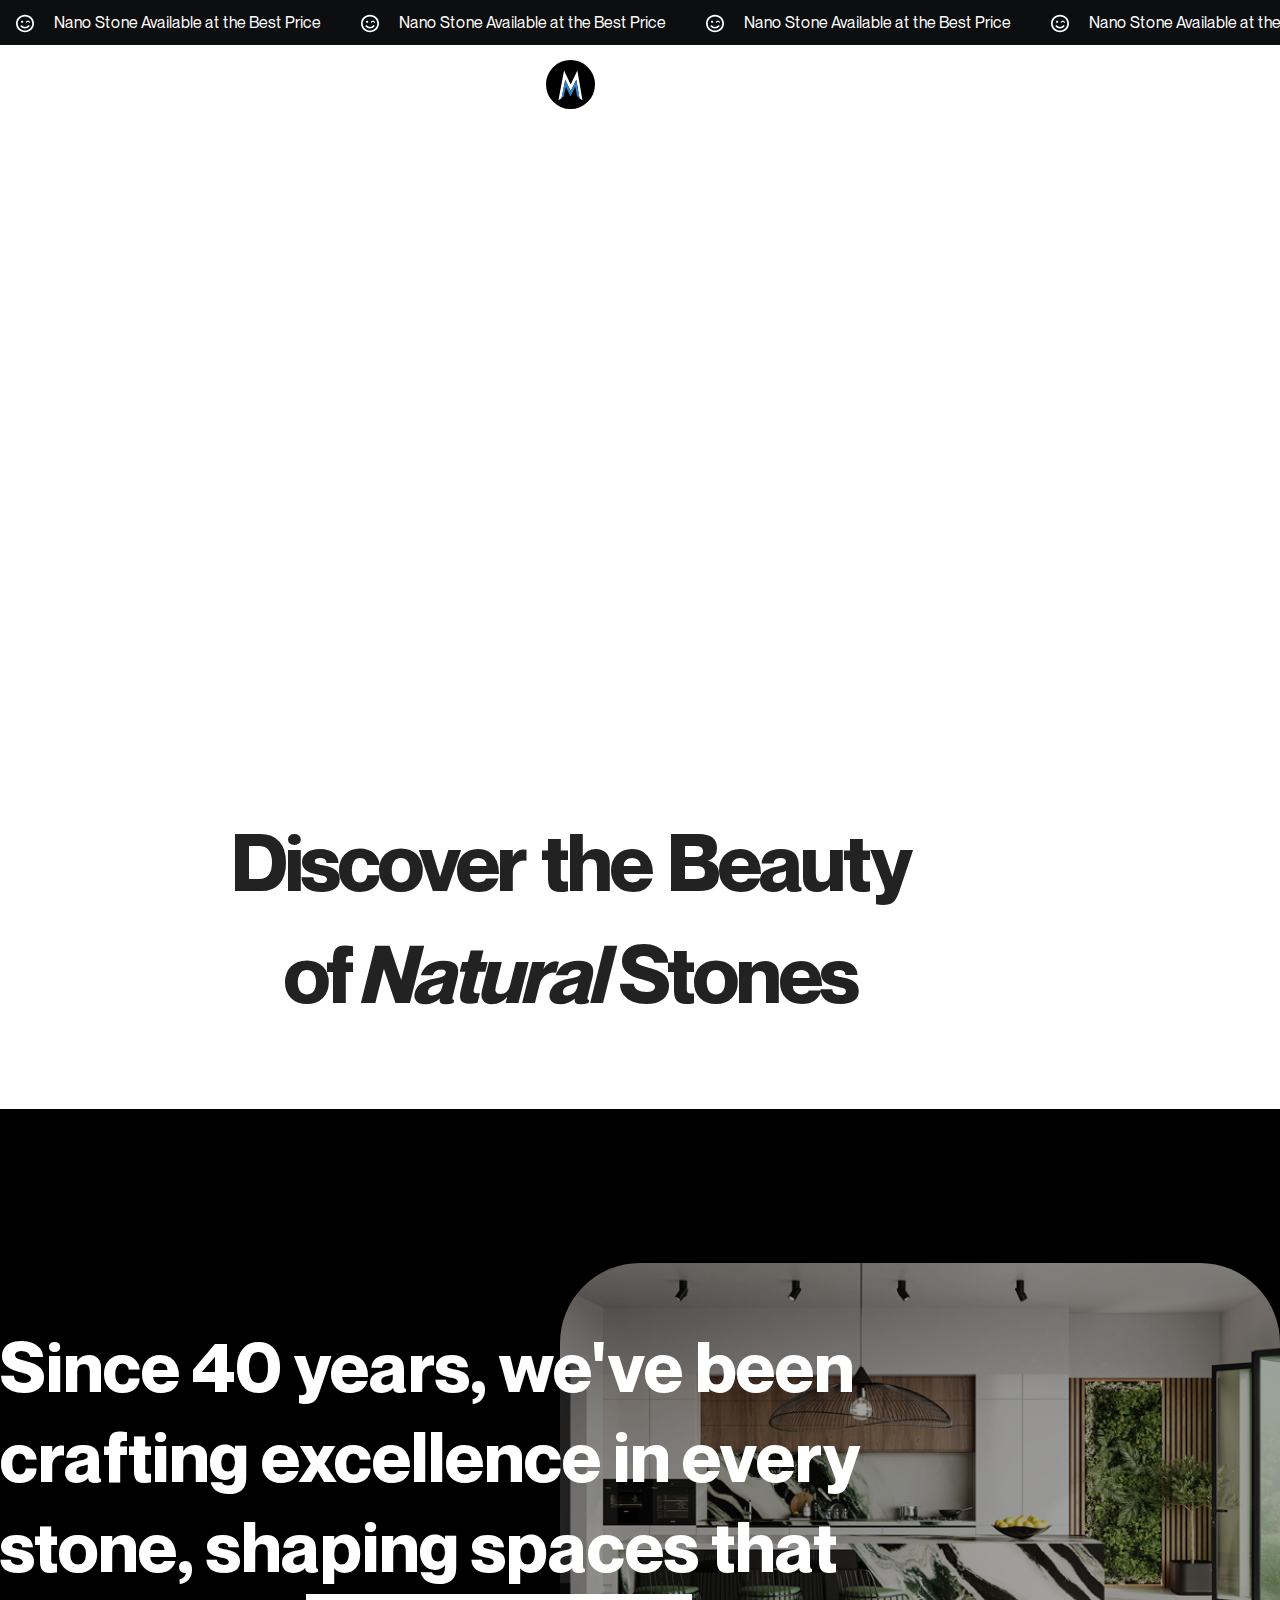
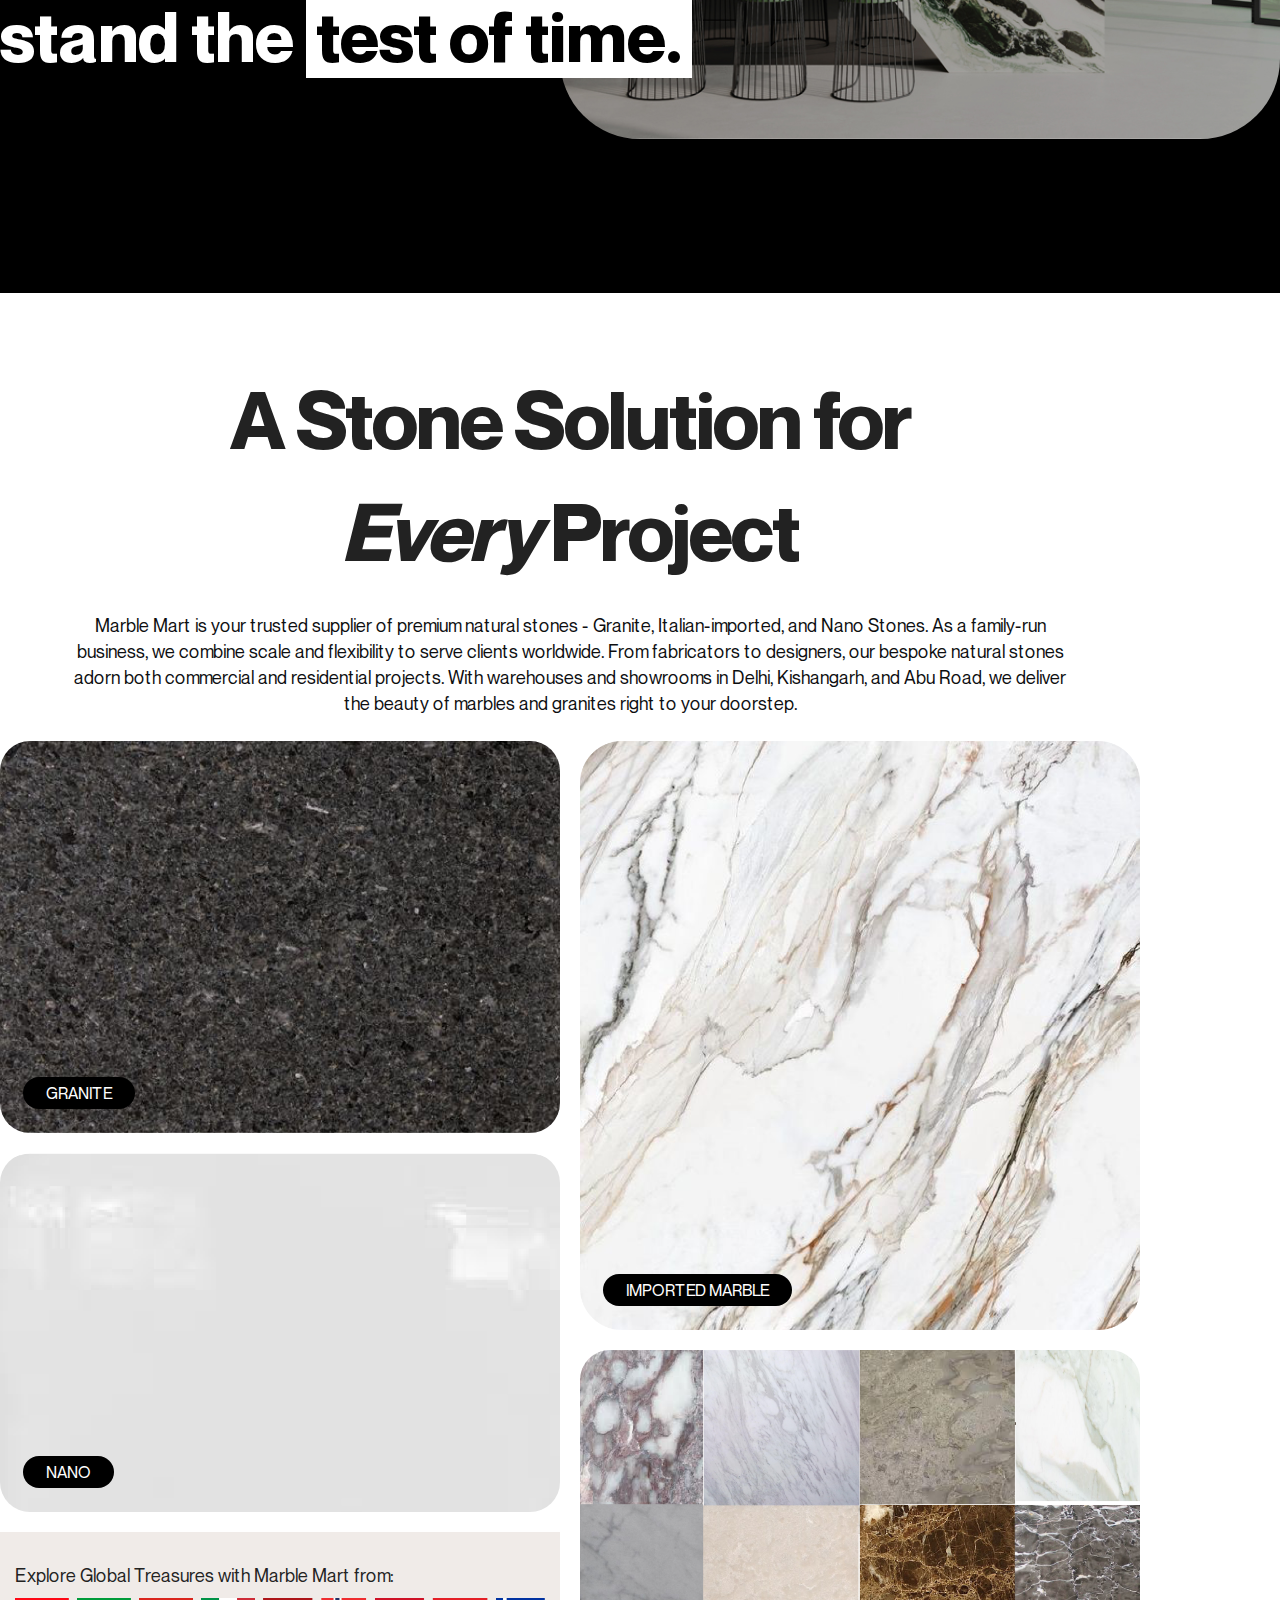
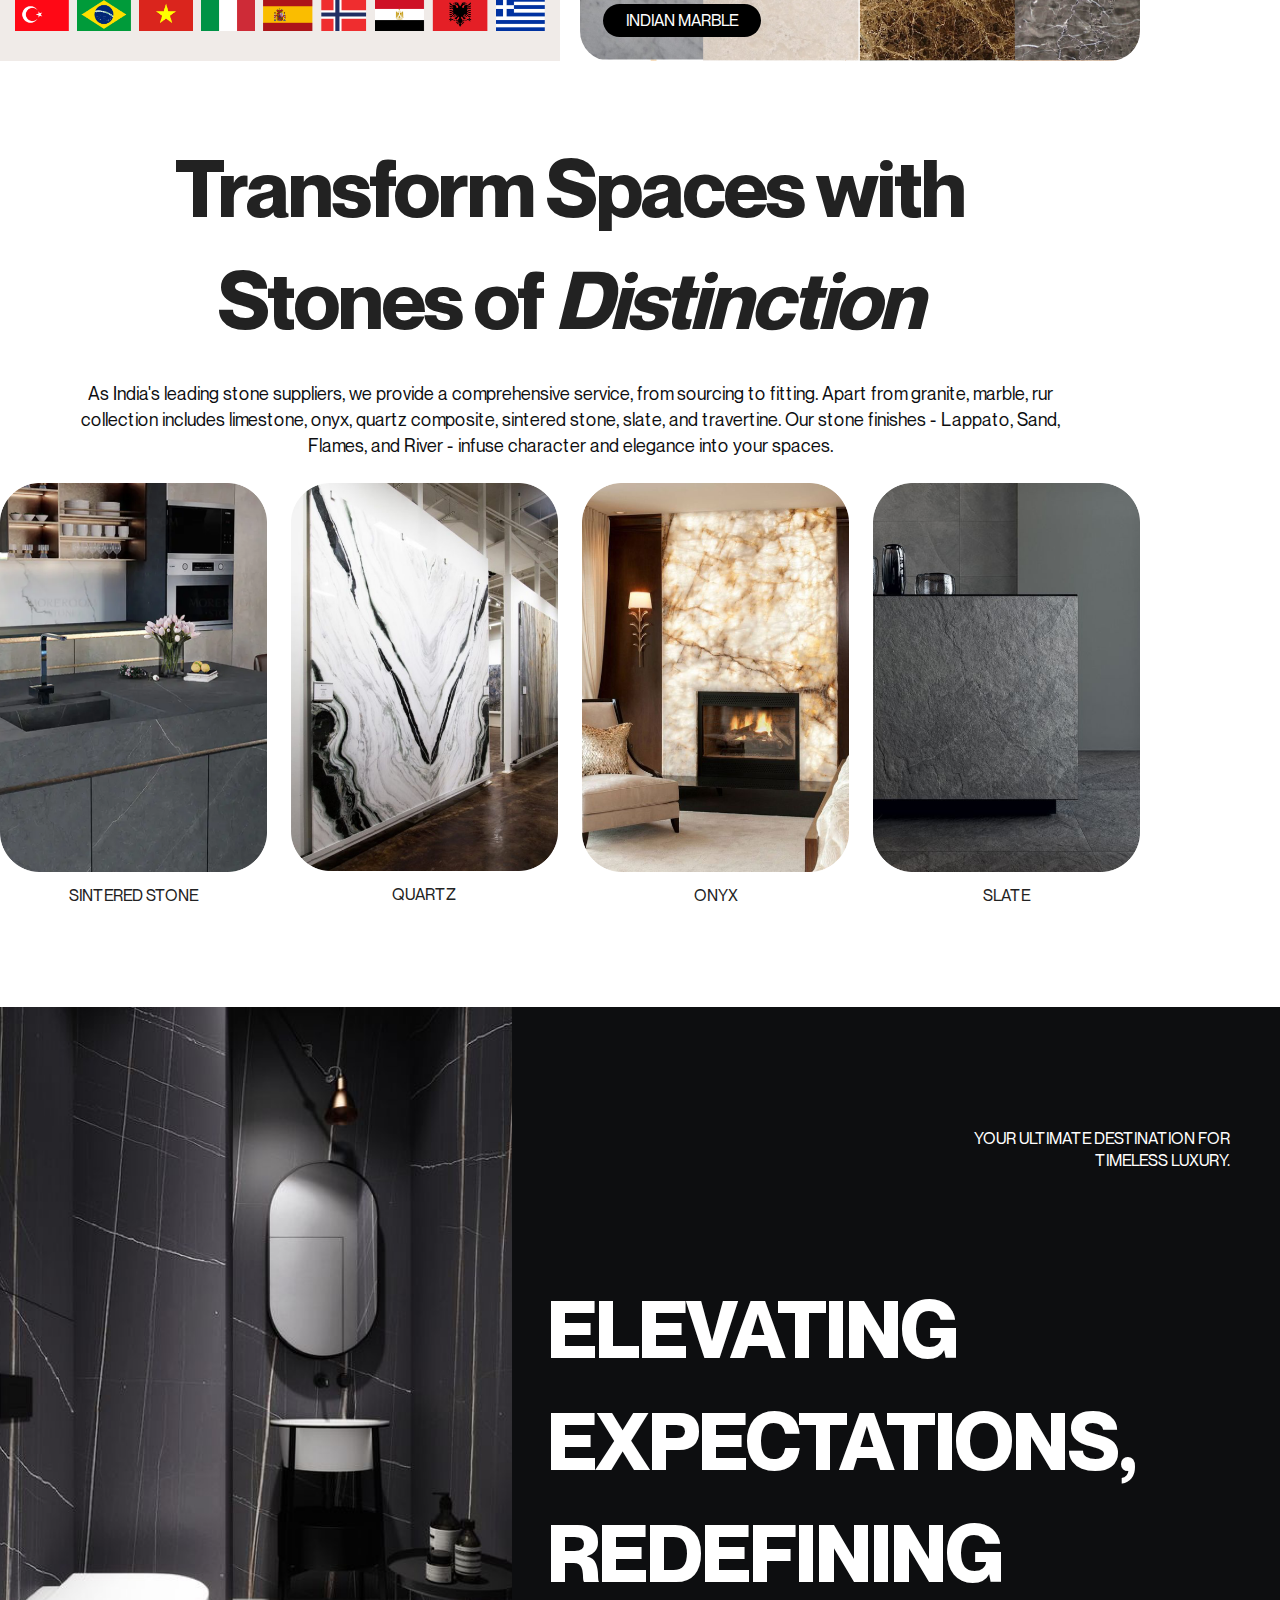
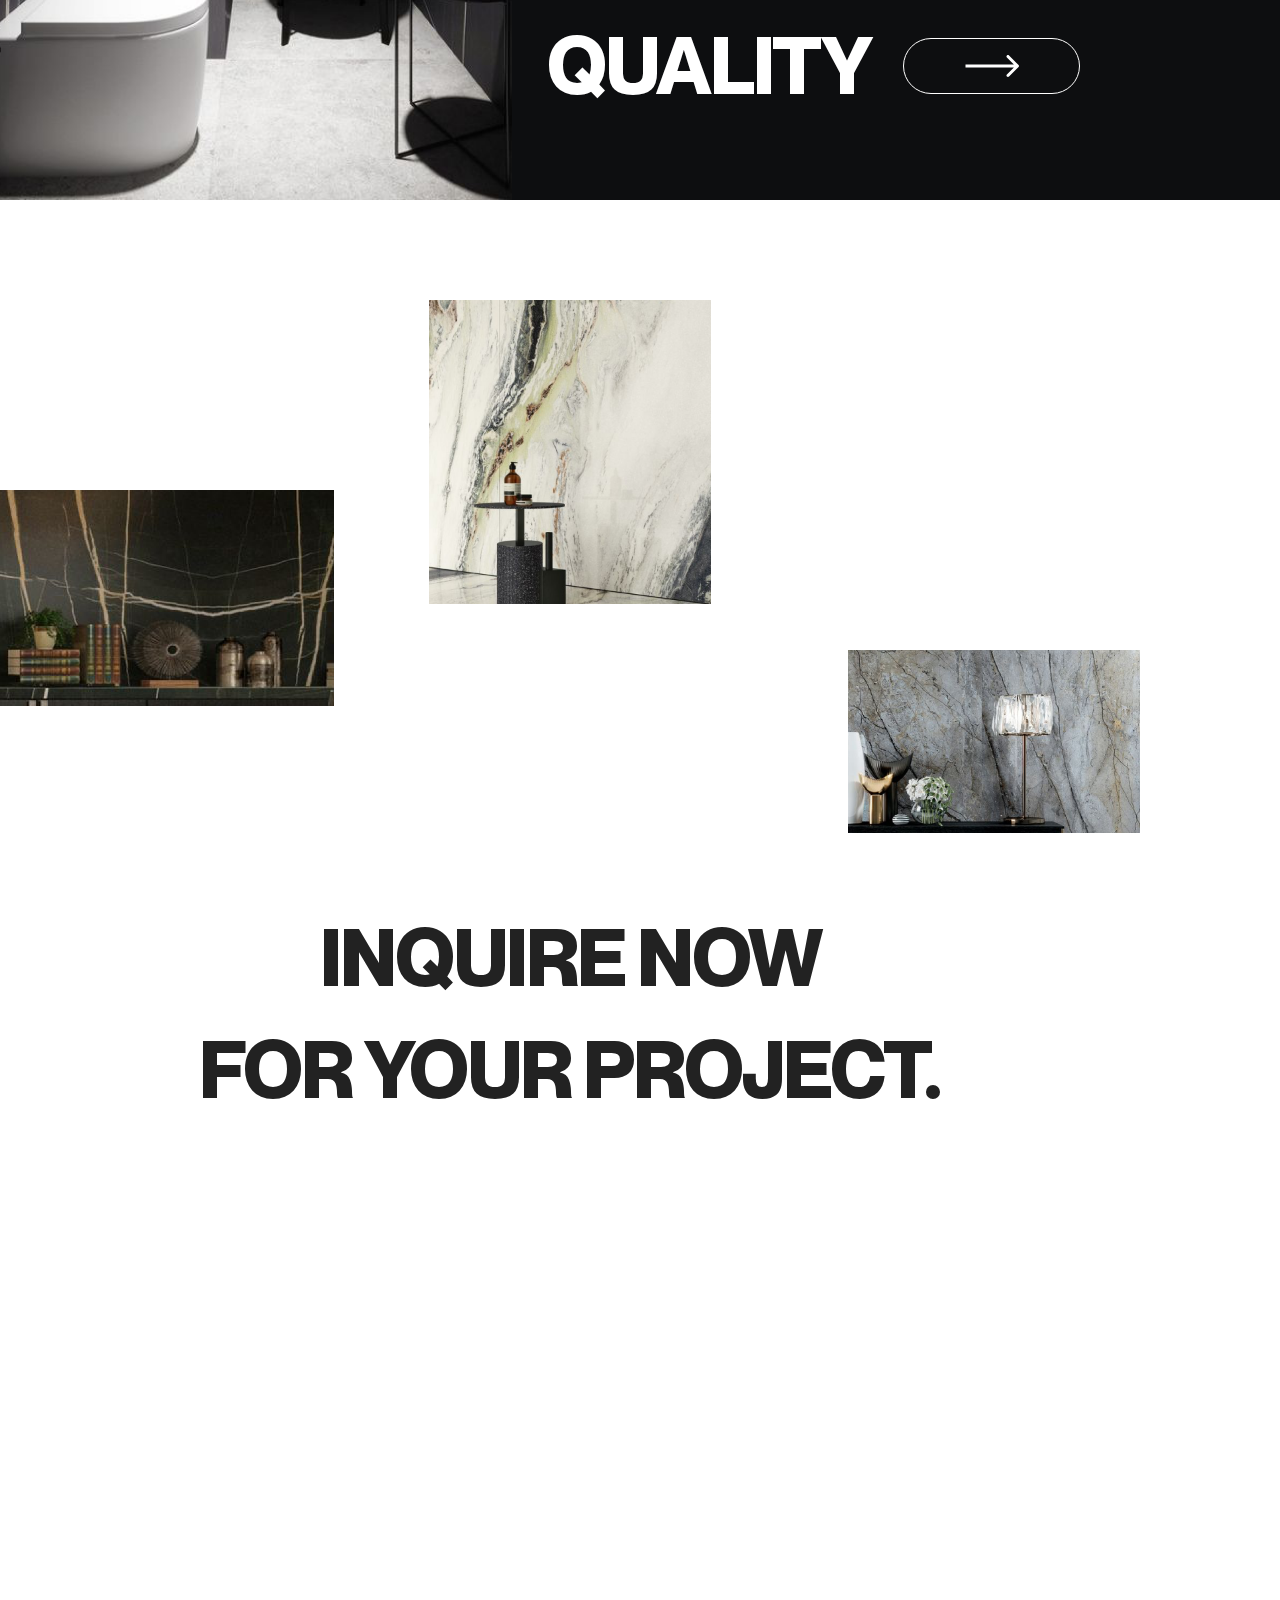
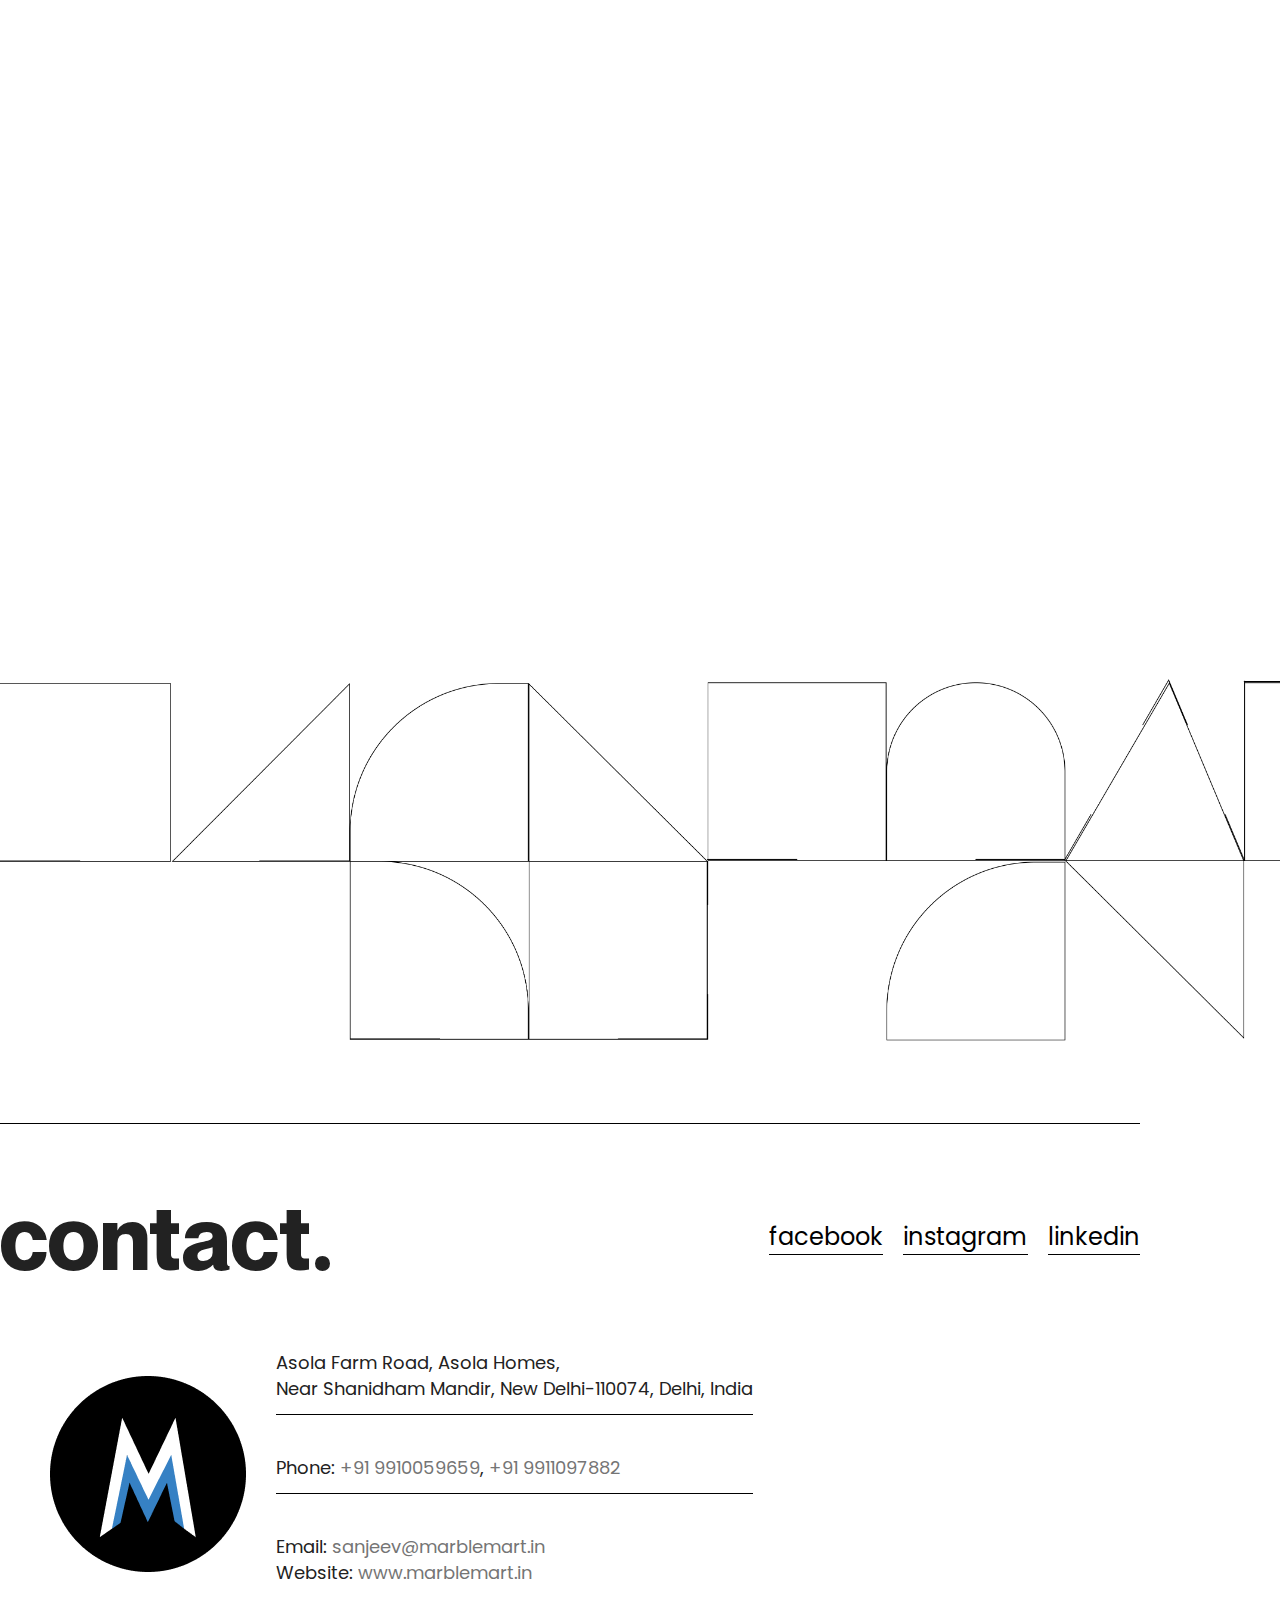
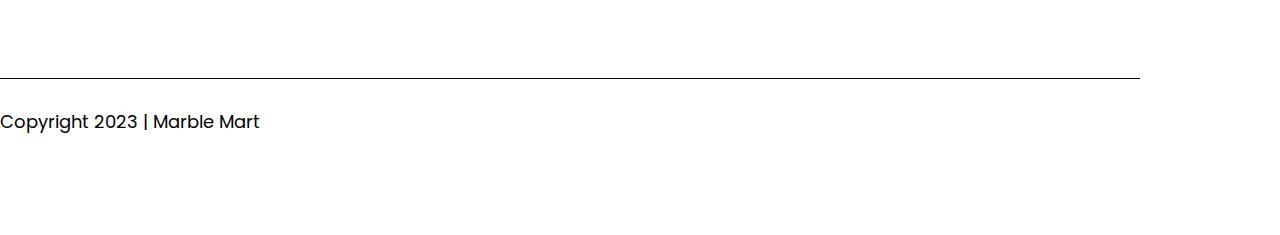
==== commit 5bf0d7b9: "Update index.html" ====
--- a/index.html
+++ b/index.html
@@ -225,7 +225,7 @@
 						<li>
 							<p>Asola Farm Road, Asola Homes,<br> Near Shanidham Mandir, New Delhi-110074, Delhi, India</p>
 						</li>
-						<li><p>Phone:  <a href="tel:+919910059659">+91 9910059659</a>,  <a href="tel:+91941405838">+91 941405838</a></p></li>
+						<li><p>Phone:  <a href="tel:+919910059659">+91 9910059659</a>,  <a href="tel:+91941405838">+91 9911097882</a></p></li>
 						<li>
 							<p>Email: <a href="mailto:sanjeev@marblemart.in">sanjeev@marblemart.in</a> </p>
 							<p>Website: <a href="http://marblemart.in">www.marblemart.in</a></p>
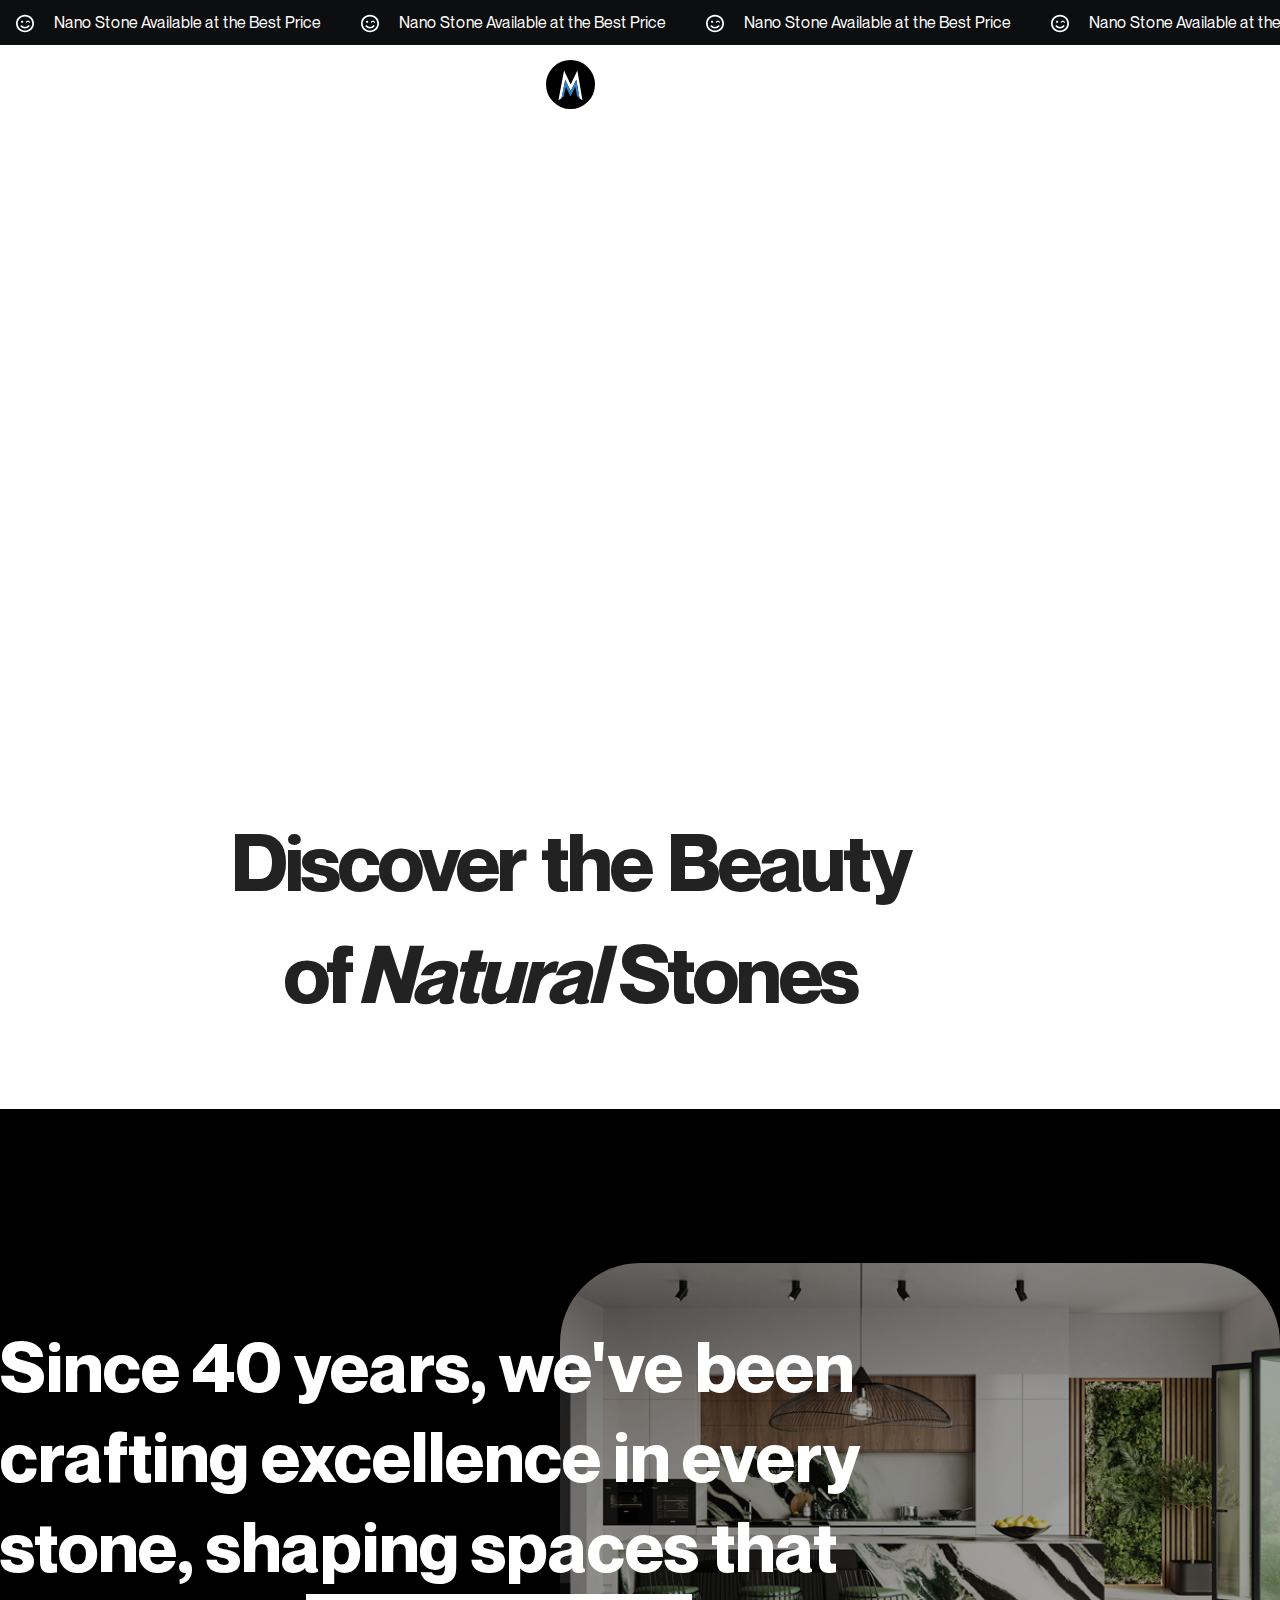
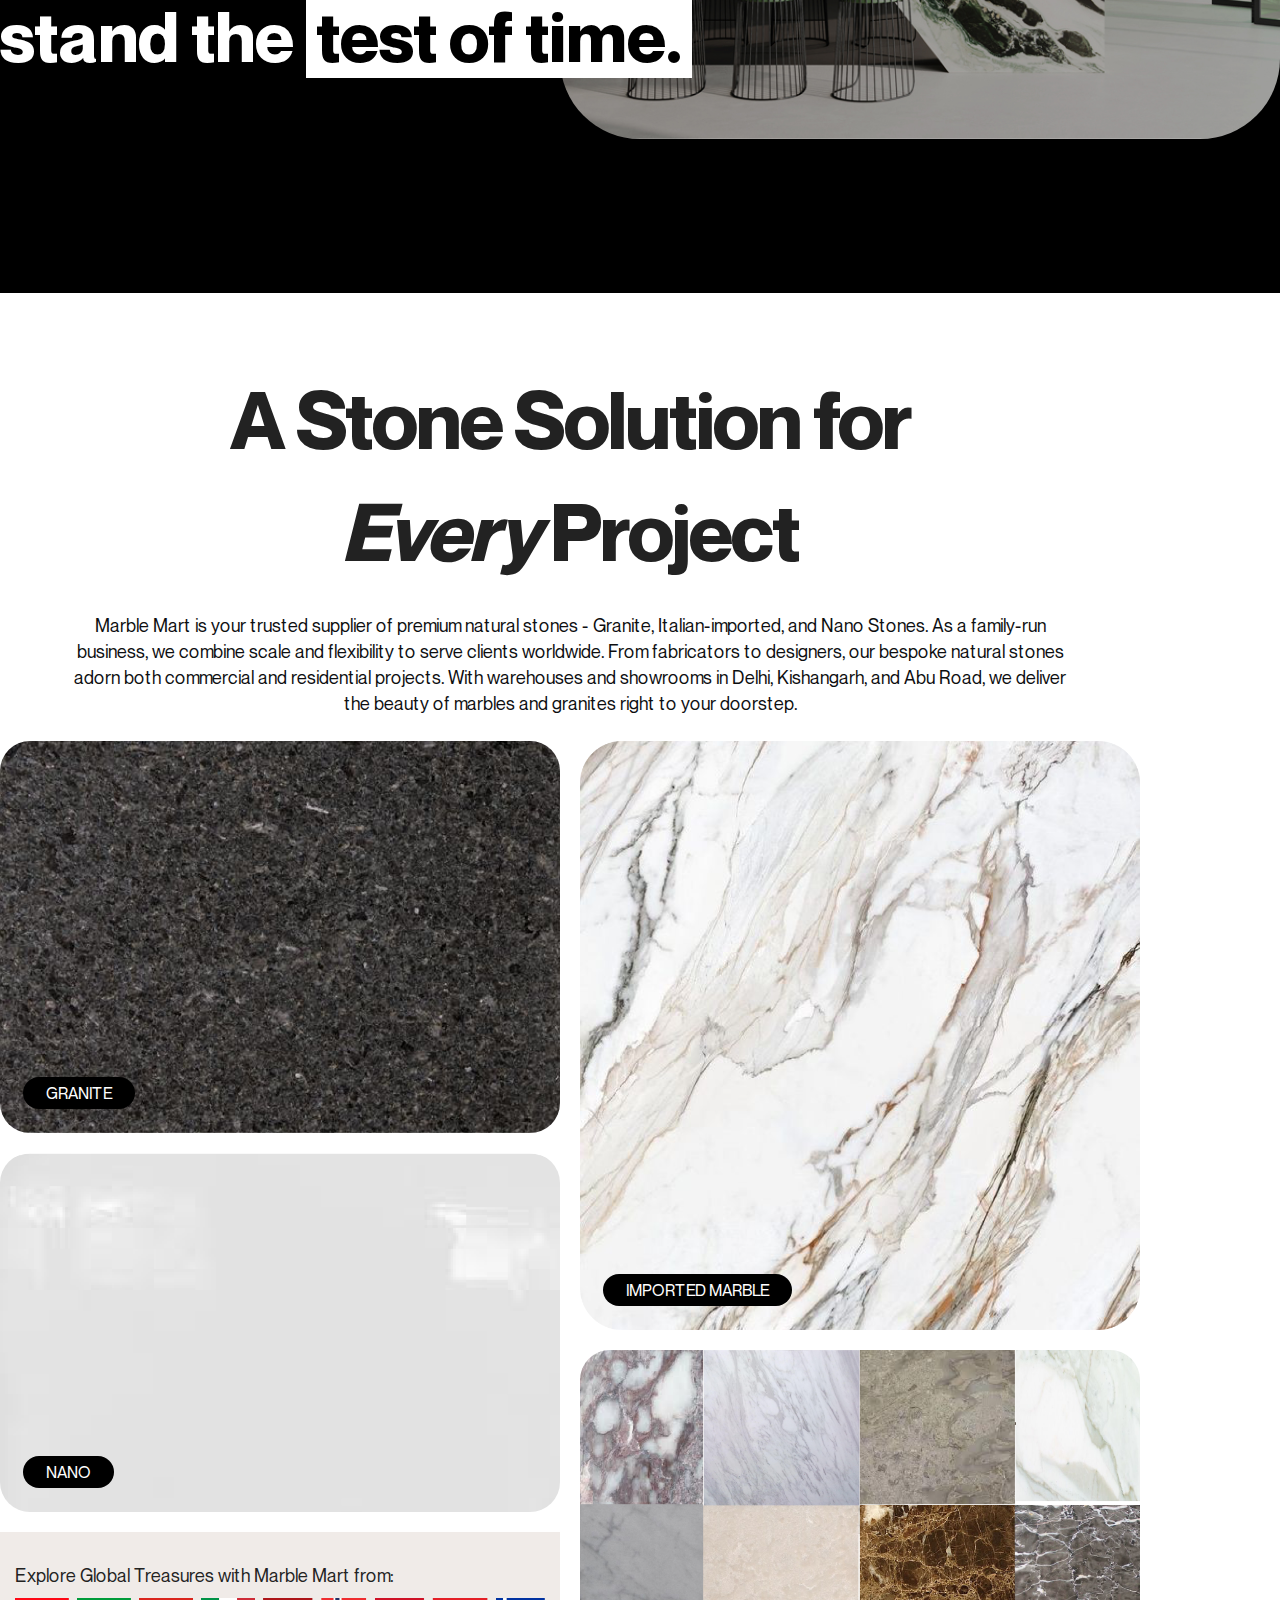
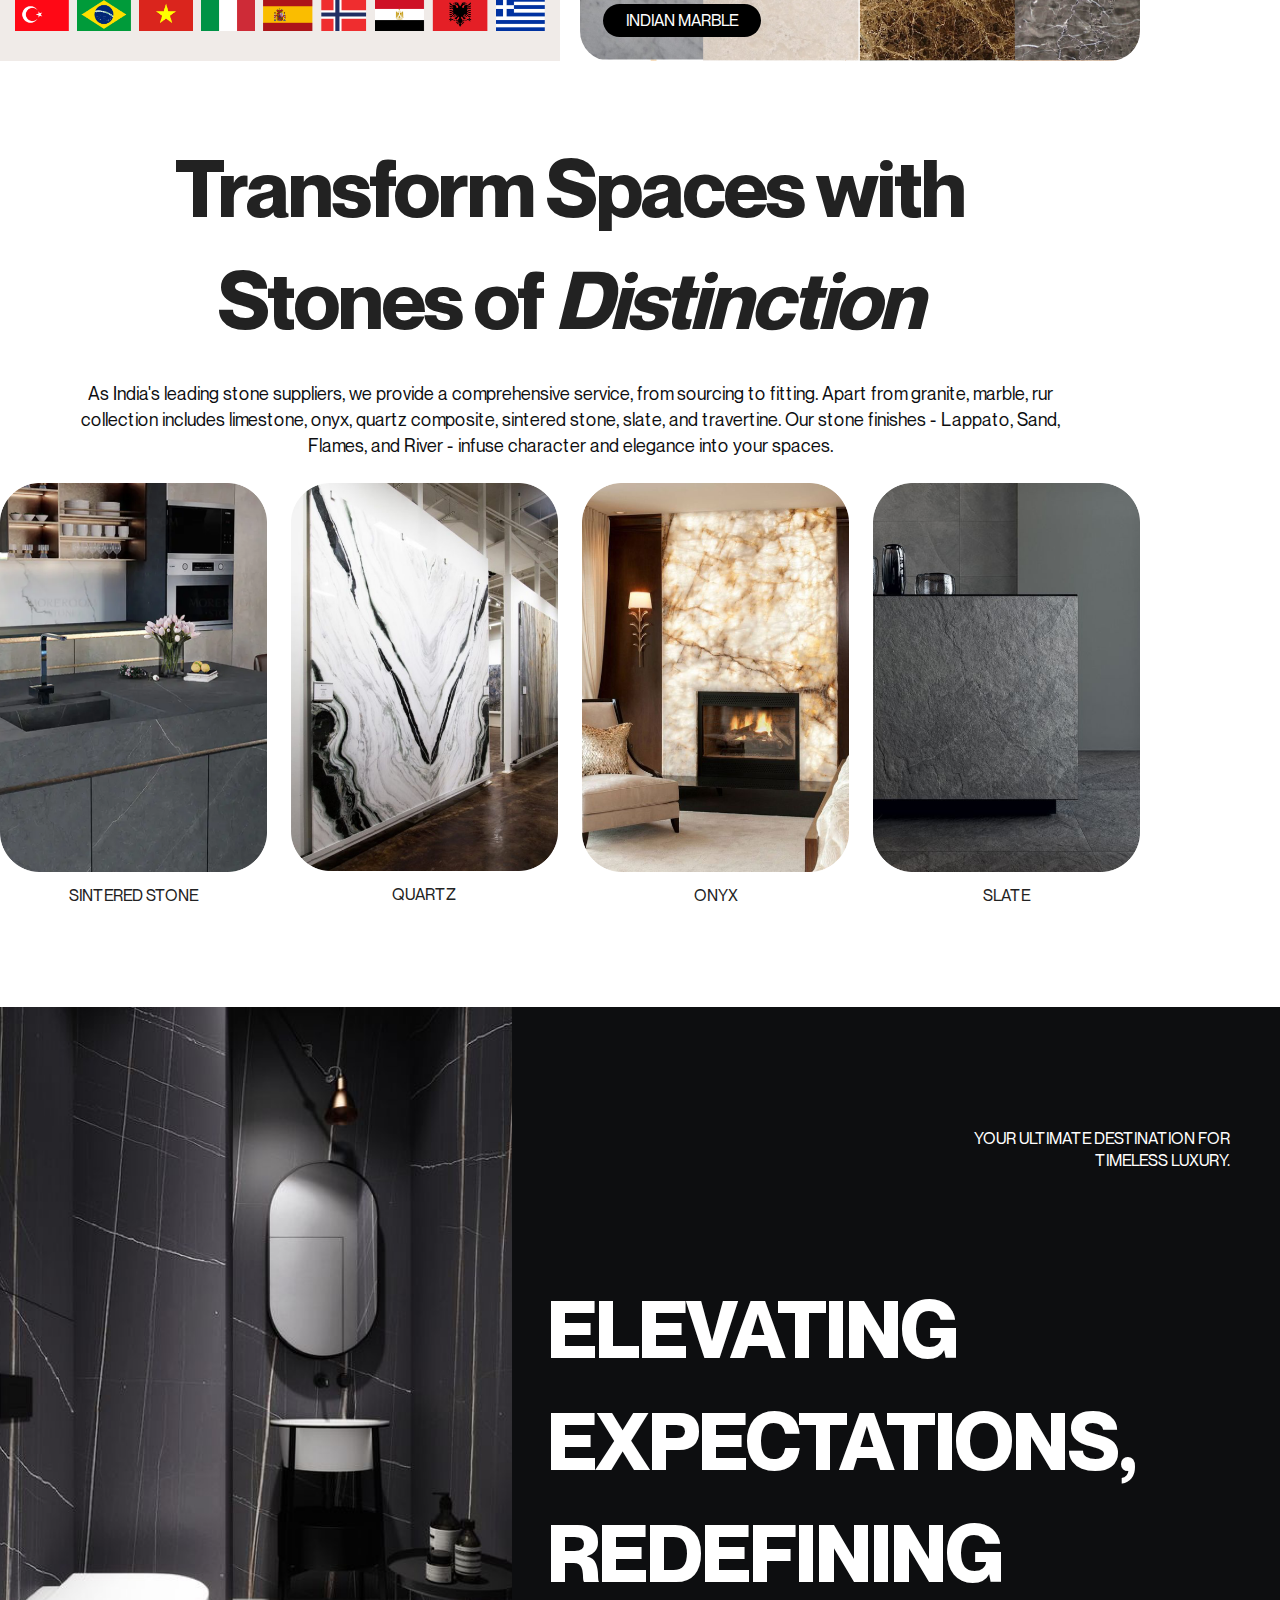
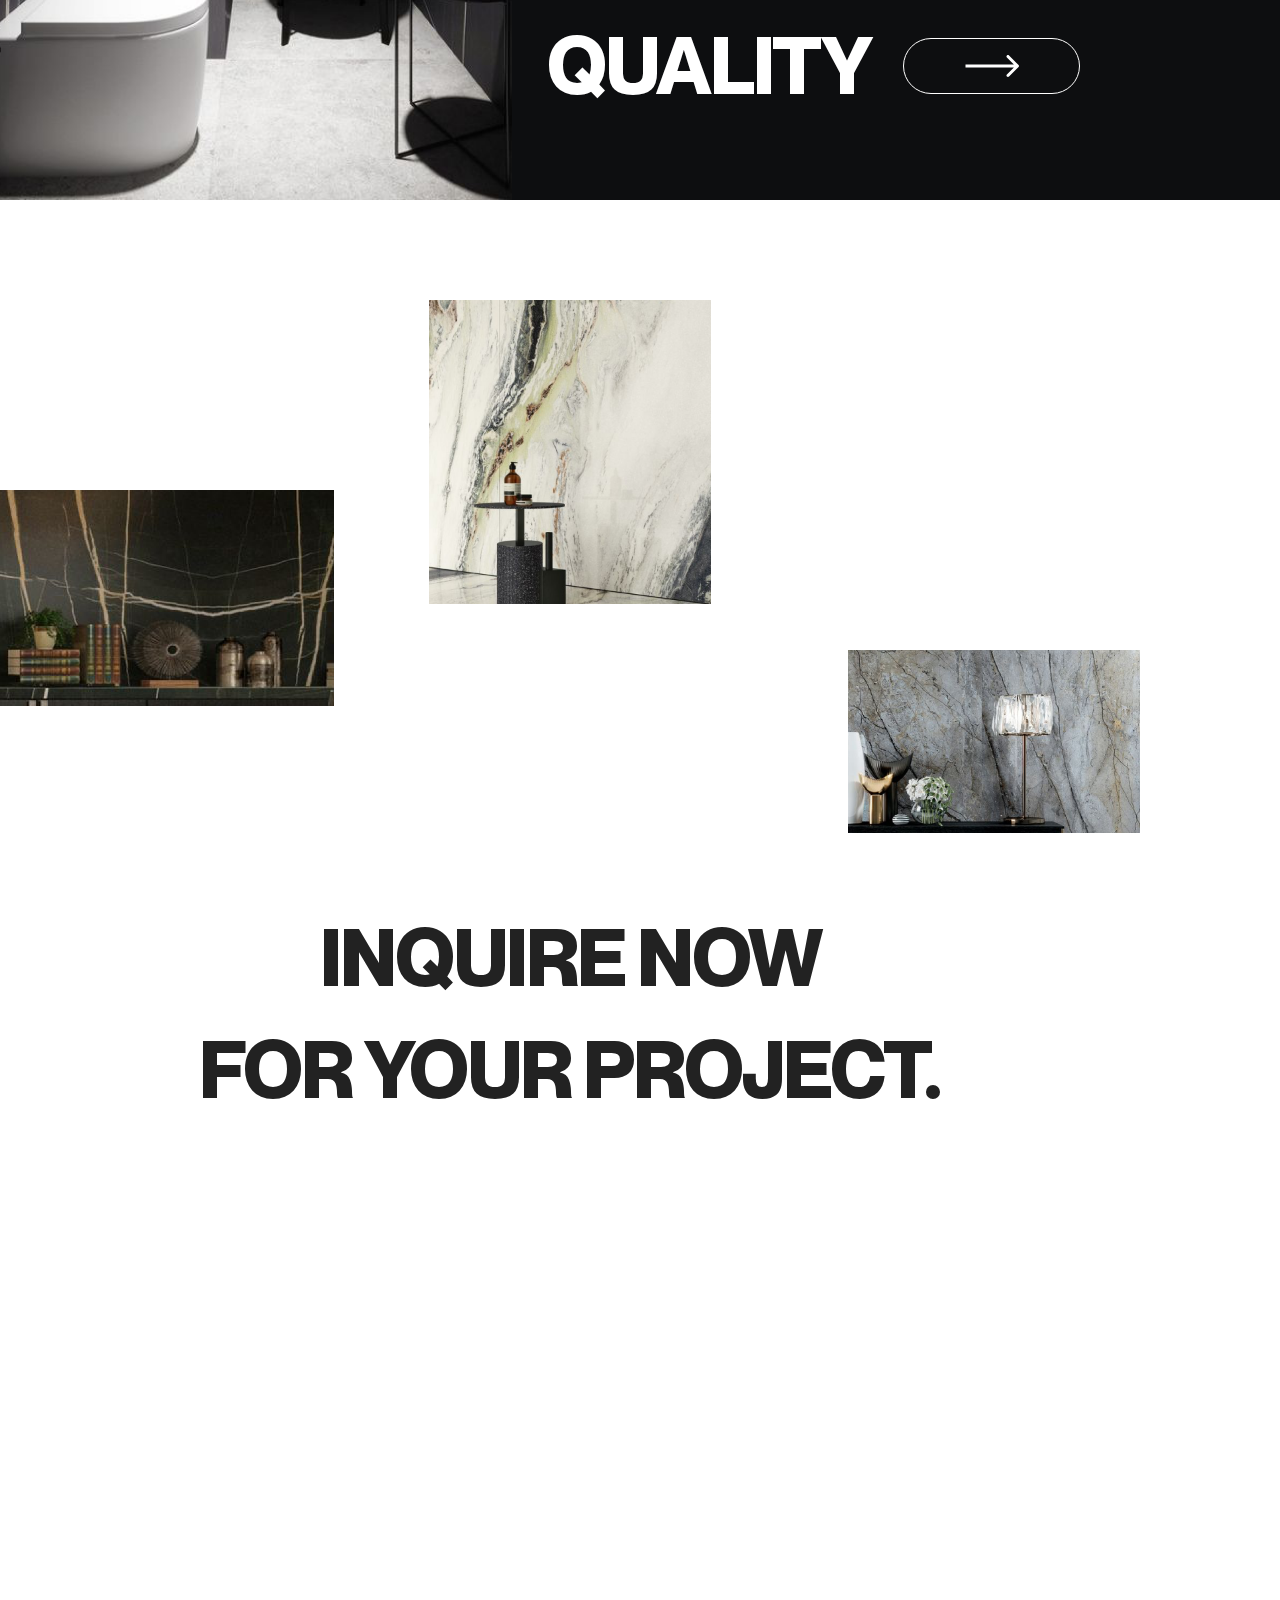
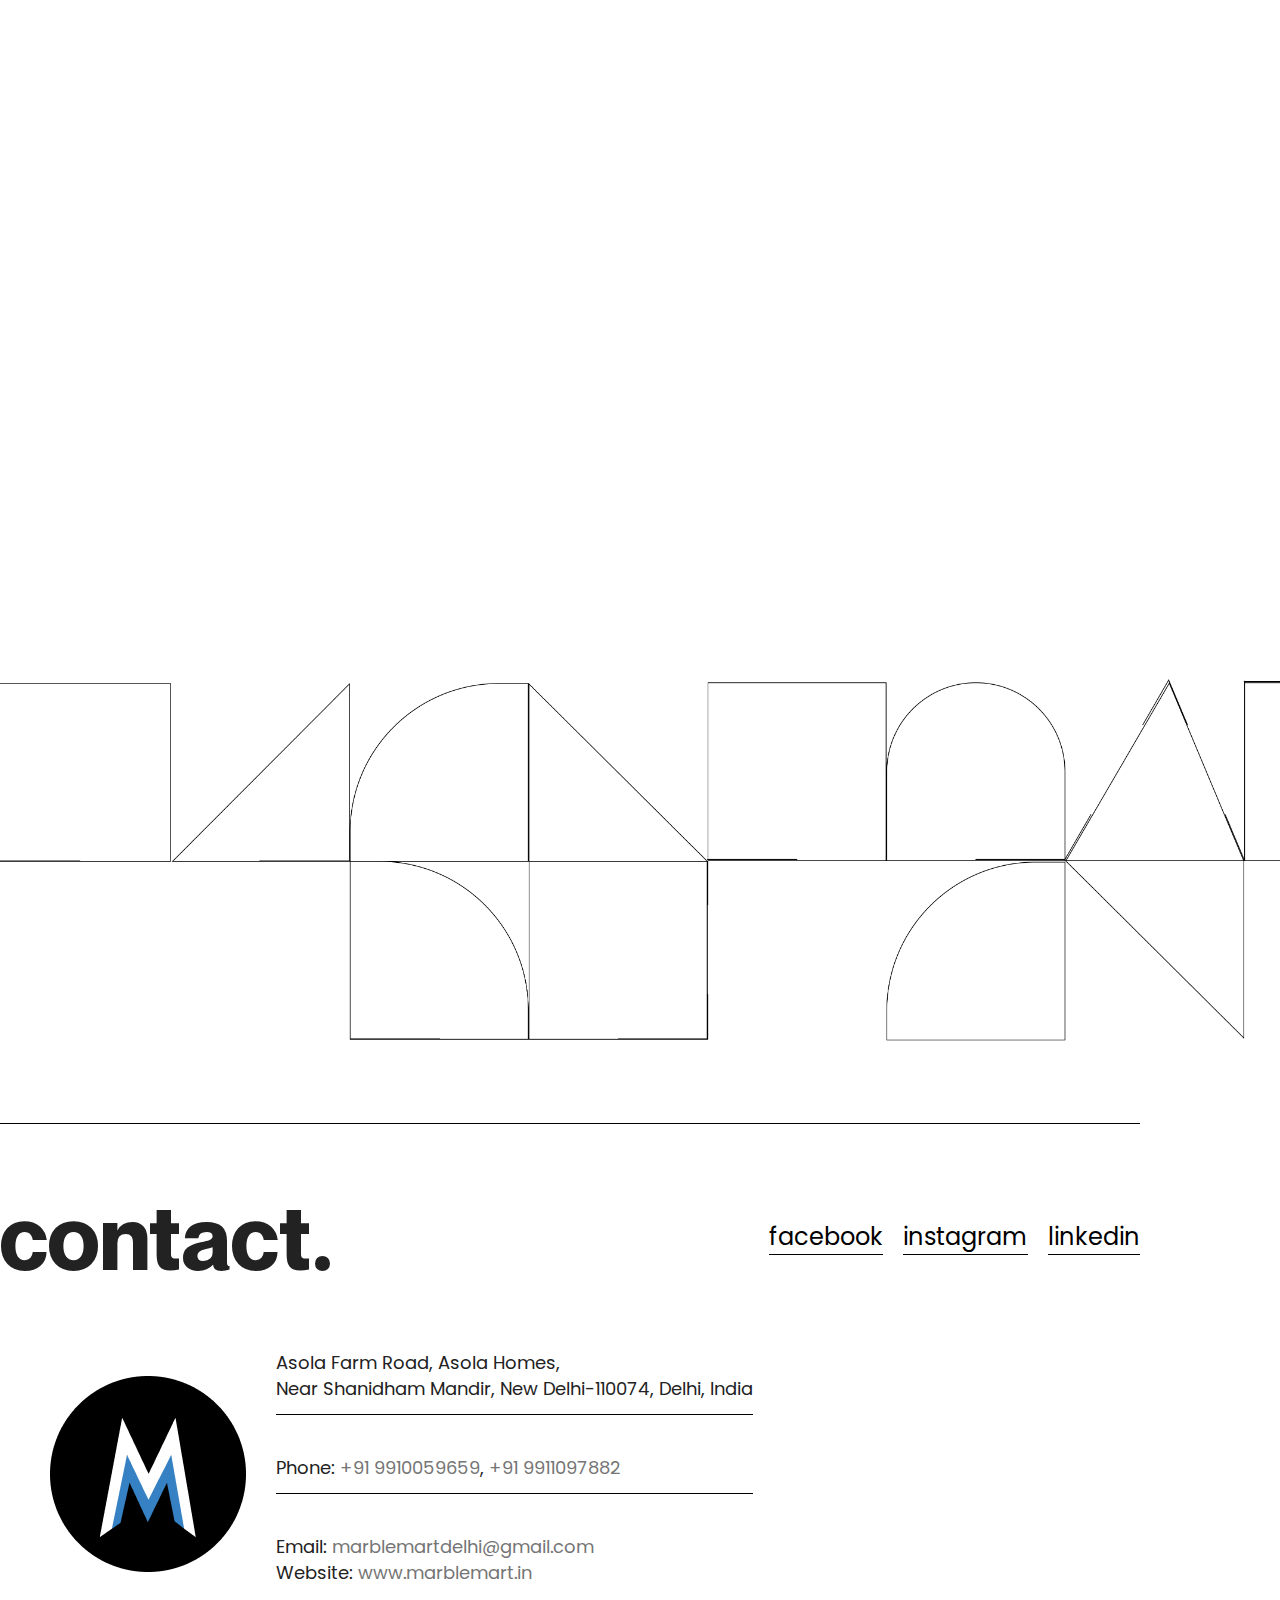
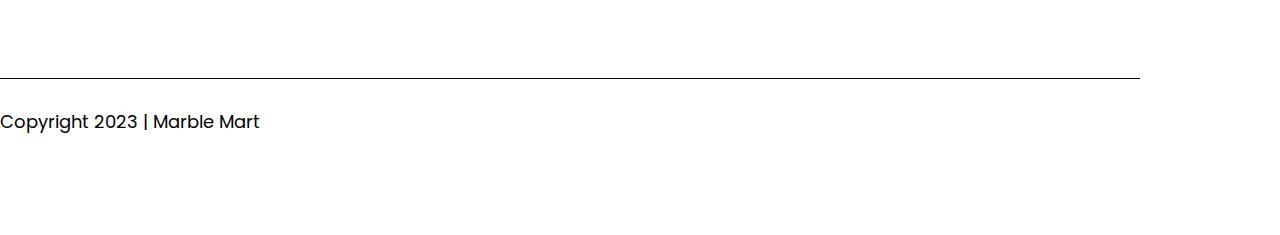
==== commit 29e98d1a: "Update index.html" ====
--- a/index.html
+++ b/index.html
@@ -225,9 +225,9 @@
 						<li>
 							<p>Asola Farm Road, Asola Homes,<br> Near Shanidham Mandir, New Delhi-110074, Delhi, India</p>
 						</li>
-						<li><p>Phone:  <a href="tel:+919910059659">+91 9910059659</a>,  <a href="tel:+91941405838">+91 9911097882</a></p></li>
+						<li><p>Phone:  <a href="tel:+919910059659">+91 9910059659</a>,  <a href="tel:+919911097882">+91 9911097882</a></p></li>
 						<li>
-							<p>Email: <a href="mailto:sanjeev@marblemart.in">sanjeev@marblemart.in</a> </p>
+							<p>Email: <a href="mailto:marblemartdelhi@gmail.com">marblemartdelhi@gmail.com</a> </p>
 							<p>Website: <a href="http://marblemart.in">www.marblemart.in</a></p>
 						</li>
 					</ul>
